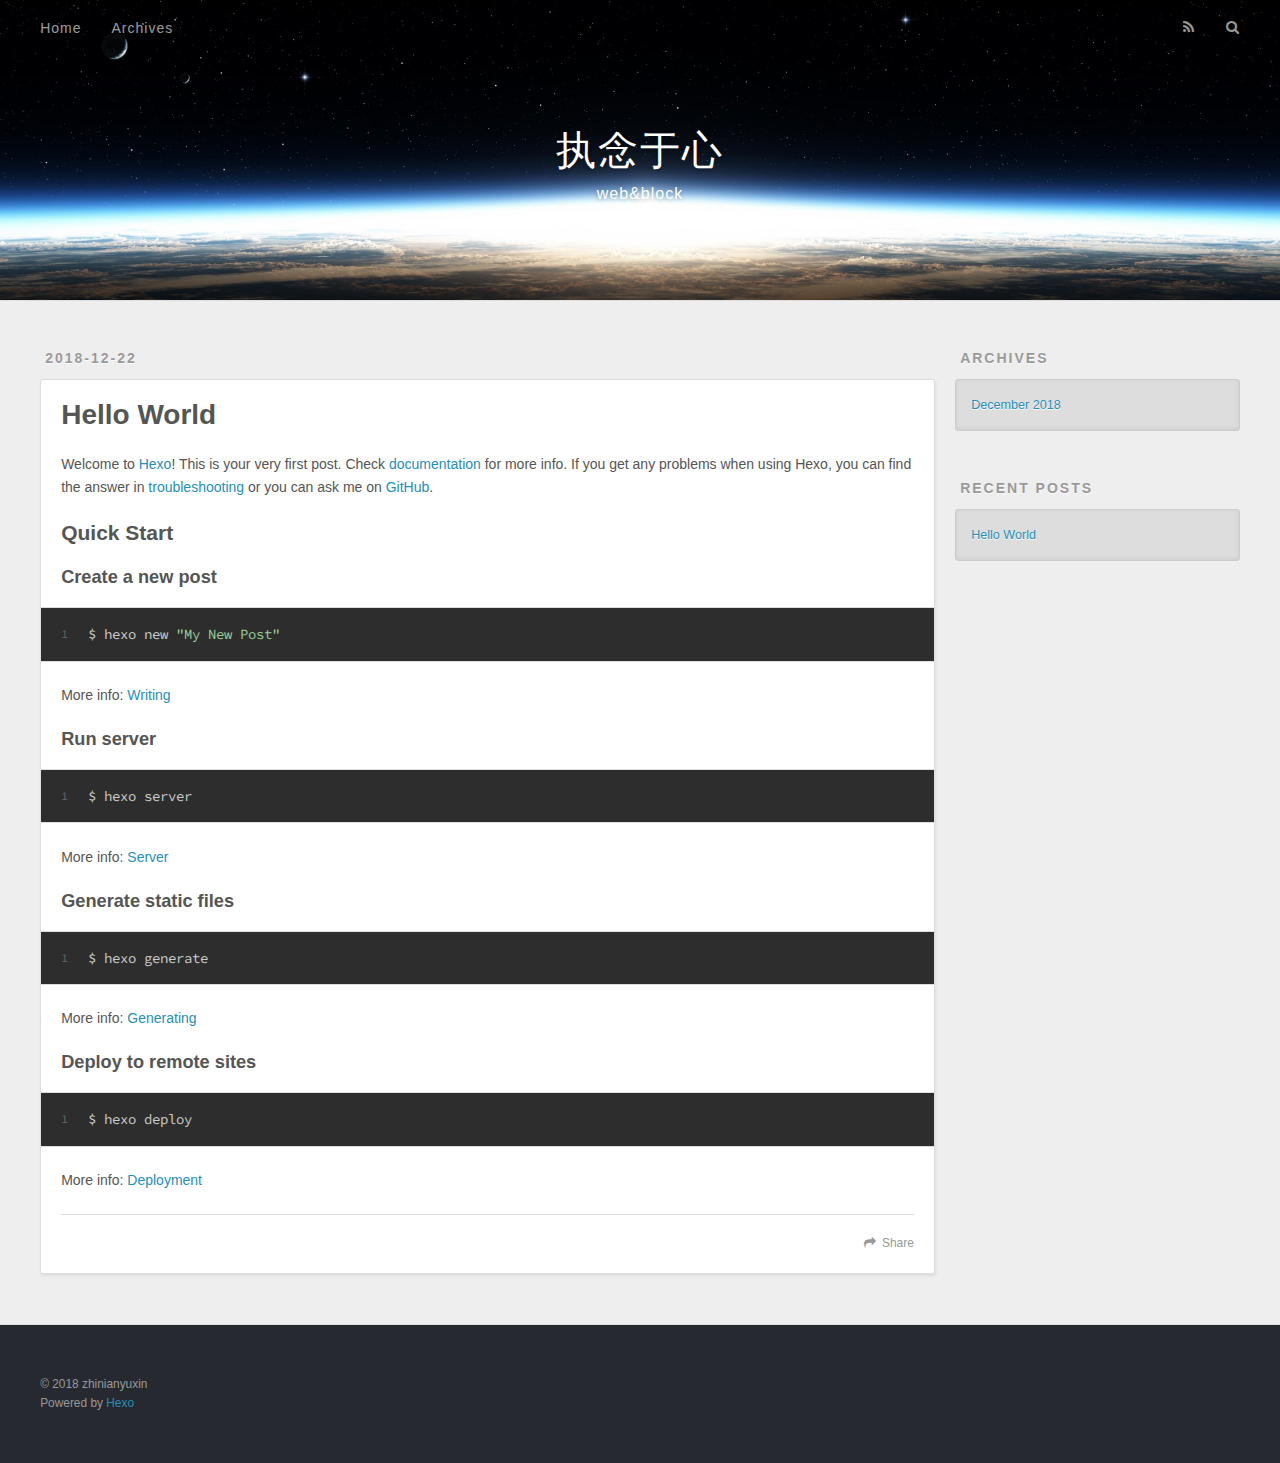
==== index.html @ 7e43c7f3 "Site updated: 2018-12-22 21:20:13" ====
<!DOCTYPE html>
<html>
<head><meta name="generator" content="Hexo 3.8.0">
  <meta charset="utf-8">
  

  
  <title>执念于心</title>
  <meta name="viewport" content="width=device-width, initial-scale=1, maximum-scale=1">
  <meta property="og:type" content="website">
<meta property="og:title" content="执念于心">
<meta property="og:url" content="http://yoursite.com/index.html">
<meta property="og:site_name" content="执念于心">
<meta property="og:locale" content="default">
<meta name="twitter:card" content="summary">
<meta name="twitter:title" content="执念于心">
  
    <link rel="alternate" href="/atom.xml" title="执念于心" type="application/atom+xml">
  
  
    <link rel="icon" href="/favicon.png">
  
  
    <link href="//fonts.googleapis.com/css?family=Source+Code+Pro" rel="stylesheet" type="text/css">
  
  <link rel="stylesheet" href="/css/style.css">
</head>
</html>
<body>
  <div id="container">
    <div id="wrap">
      <header id="header">
  <div id="banner"></div>
  <div id="header-outer" class="outer">
    <div id="header-title" class="inner">
      <h1 id="logo-wrap">
        <a href="/" id="logo">执念于心</a>
      </h1>
      
        <h2 id="subtitle-wrap">
          <a href="/" id="subtitle">web&amp;block</a>
        </h2>
      
    </div>
    <div id="header-inner" class="inner">
      <nav id="main-nav">
        <a id="main-nav-toggle" class="nav-icon"></a>
        
          <a class="main-nav-link" href="/">Home</a>
        
          <a class="main-nav-link" href="/archives">Archives</a>
        
      </nav>
      <nav id="sub-nav">
        
          <a id="nav-rss-link" class="nav-icon" href="/atom.xml" title="RSS Feed"></a>
        
        <a id="nav-search-btn" class="nav-icon" title="Search"></a>
      </nav>
      <div id="search-form-wrap">
        <form action="//google.com/search" method="get" accept-charset="UTF-8" class="search-form"><input type="search" name="q" class="search-form-input" placeholder="Search"><button type="submit" class="search-form-submit">&#xF002;</button><input type="hidden" name="sitesearch" value="http://yoursite.com"></form>
      </div>
    </div>
  </div>
</header>
      <div class="outer">
        <section id="main">
  
    <article id="post-hello-world" class="article article-type-post" itemscope="" itemprop="blogPost">
  <div class="article-meta">
    <a href="/2018/12/22/hello-world/" class="article-date">
  <time datetime="2018-12-22T13:06:36.921Z" itemprop="datePublished">2018-12-22</time>
</a>
    
  </div>
  <div class="article-inner">
    
    
      <header class="article-header">
        
  
    <h1 itemprop="name">
      <a class="article-title" href="/2018/12/22/hello-world/">Hello World</a>
    </h1>
  

      </header>
    
    <div class="article-entry" itemprop="articleBody">
      
        <p>Welcome to <a href="https://hexo.io/" target="_blank" rel="noopener">Hexo</a>! This is your very first post. Check <a href="https://hexo.io/docs/" target="_blank" rel="noopener">documentation</a> for more info. If you get any problems when using Hexo, you can find the answer in <a href="https://hexo.io/docs/troubleshooting.html" target="_blank" rel="noopener">troubleshooting</a> or you can ask me on <a href="https://github.com/hexojs/hexo/issues" target="_blank" rel="noopener">GitHub</a>.</p>
<h2 id="Quick-Start"><a href="#Quick-Start" class="headerlink" title="Quick Start"></a>Quick Start</h2><h3 id="Create-a-new-post"><a href="#Create-a-new-post" class="headerlink" title="Create a new post"></a>Create a new post</h3><figure class="highlight bash"><table><tr><td class="gutter"><pre><span class="line">1</span><br></pre></td><td class="code"><pre><span class="line">$ hexo new <span class="string">"My New Post"</span></span><br></pre></td></tr></table></figure>
<p>More info: <a href="https://hexo.io/docs/writing.html" target="_blank" rel="noopener">Writing</a></p>
<h3 id="Run-server"><a href="#Run-server" class="headerlink" title="Run server"></a>Run server</h3><figure class="highlight bash"><table><tr><td class="gutter"><pre><span class="line">1</span><br></pre></td><td class="code"><pre><span class="line">$ hexo server</span><br></pre></td></tr></table></figure>
<p>More info: <a href="https://hexo.io/docs/server.html" target="_blank" rel="noopener">Server</a></p>
<h3 id="Generate-static-files"><a href="#Generate-static-files" class="headerlink" title="Generate static files"></a>Generate static files</h3><figure class="highlight bash"><table><tr><td class="gutter"><pre><span class="line">1</span><br></pre></td><td class="code"><pre><span class="line">$ hexo generate</span><br></pre></td></tr></table></figure>
<p>More info: <a href="https://hexo.io/docs/generating.html" target="_blank" rel="noopener">Generating</a></p>
<h3 id="Deploy-to-remote-sites"><a href="#Deploy-to-remote-sites" class="headerlink" title="Deploy to remote sites"></a>Deploy to remote sites</h3><figure class="highlight bash"><table><tr><td class="gutter"><pre><span class="line">1</span><br></pre></td><td class="code"><pre><span class="line">$ hexo deploy</span><br></pre></td></tr></table></figure>
<p>More info: <a href="https://hexo.io/docs/deployment.html" target="_blank" rel="noopener">Deployment</a></p>

      
    </div>
    <footer class="article-footer">
      <a data-url="http://yoursite.com/2018/12/22/hello-world/" data-id="cjpzhfu1m0000ufjvmzvx9x4g" class="article-share-link">Share</a>
      
      
    </footer>
  </div>
  
</article>


  


</section>
        
          <aside id="sidebar">
  
    

  
    

  
    
  
    
  <div class="widget-wrap">
    <h3 class="widget-title">Archives</h3>
    <div class="widget">
      <ul class="archive-list"><li class="archive-list-item"><a class="archive-list-link" href="/archives/2018/12/">December 2018</a></li></ul>
    </div>
  </div>


  
    
  <div class="widget-wrap">
    <h3 class="widget-title">Recent Posts</h3>
    <div class="widget">
      <ul>
        
          <li>
            <a href="/2018/12/22/hello-world/">Hello World</a>
          </li>
        
      </ul>
    </div>
  </div>

  
</aside>
        
      </div>
      <footer id="footer">
  
  <div class="outer">
    <div id="footer-info" class="inner">
      &copy; 2018 zhinianyuxin<br>
      Powered by <a href="http://hexo.io/" target="_blank">Hexo</a>
    </div>
  </div>
</footer>
    </div>
    <nav id="mobile-nav">
  
    <a href="/" class="mobile-nav-link">Home</a>
  
    <a href="/archives" class="mobile-nav-link">Archives</a>
  
</nav>
    

<script src="//ajax.googleapis.com/ajax/libs/jquery/2.0.3/jquery.min.js"></script>


  <link rel="stylesheet" href="/fancybox/jquery.fancybox.css">
  <script src="/fancybox/jquery.fancybox.pack.js"></script>


<script src="/js/script.js"></script>



  </div>
</body>
</html>
---- css/style.css ----
body {
  width: 100%;
}
body:before,
body:after {
  content: "";
  display: table;
}
body:after {
  clear: both;
}
html,
body,
div,
span,
applet,
object,
iframe,
h1,
h2,
h3,
h4,
h5,
h6,
p,
blockquote,
pre,
a,
abbr,
acronym,
address,
big,
cite,
code,
del,
dfn,
em,
img,
ins,
kbd,
q,
s,
samp,
small,
strike,
strong,
sub,
sup,
tt,
var,
dl,
dt,
dd,
ol,
ul,
li,
fieldset,
form,
label,
legend,
table,
caption,
tbody,
tfoot,
thead,
tr,
th,
td {
  margin: 0;
  padding: 0;
  border: 0;
  outline: 0;
  font-weight: inherit;
  font-style: inherit;
  font-family: inherit;
  font-size: 100%;
  vertical-align: baseline;
}
body {
  line-height: 1;
  color: #000;
  background: #fff;
}
ol,
ul {
  list-style: none;
}
table {
  border-collapse: separate;
  border-spacing: 0;
  vertical-align: middle;
}
caption,
th,
td {
  text-align: left;
  font-weight: normal;
  vertical-align: middle;
}
a img {
  border: none;
}
input,
button {
  margin: 0;
  padding: 0;
}
input::-moz-focus-inner,
button::-moz-focus-inner {
  border: 0;
  padding: 0;
}
@font-face {
  font-family: FontAwesome;
  font-style: normal;
  font-weight: normal;
  src: url("fonts/fontawesome-webfont.eot?v=#4.0.3");
  src: url("fonts/fontawesome-webfont.eot?#iefix&v=#4.0.3") format("embedded-opentype"), url("fonts/fontawesome-webfont.woff?v=#4.0.3") format("woff"), url("fonts/fontawesome-webfont.ttf?v=#4.0.3") format("truetype"), url("fonts/fontawesome-webfont.svg#fontawesomeregular?v=#4.0.3") format("svg");
}
html,
body,
#container {
  height: 100%;
}
body {
  background: #eee;
  font: 14px -apple-system, BlinkMacSystemFont, "Segoe UI", "Roboto", "Oxygen", "Ubuntu", "Cantarell", "Fira Sans", "Droid Sans", "Helvetica Neue", sans-serif;
  -webkit-text-size-adjust: 100%;
}
.outer {
  max-width: 1220px;
  margin: 0 auto;
  padding: 0 20px;
}
.outer:before,
.outer:after {
  content: "";
  display: table;
}
.outer:after {
  clear: both;
}
.inner {
  display: inline;
  float: left;
  width: 98.33333333333333%;
  margin: 0 0.833333333333333%;
}
.left,
.alignleft {
  float: left;
}
.right,
.alignright {
  float: right;
}
.clear {
  clear: both;
}
#container {
  position: relative;
}
.mobile-nav-on {
  overflow: hidden;
}
#wrap {
  height: 100%;
  width: 100%;
  position: absolute;
  top: 0;
  left: 0;
  -webkit-transition: 0.2s ease-out;
  -moz-transition: 0.2s ease-out;
  -ms-transition: 0.2s ease-out;
  transition: 0.2s ease-out;
  z-index: 1;
  background: #eee;
}
.mobile-nav-on #wrap {
  left: 280px;
}
@media screen and (min-width: 768px) {
  #main {
    display: inline;
    float: left;
    width: 73.33333333333333%;
    margin: 0 0.833333333333333%;
  }
}
.article-date,
.article-category-link,
.archive-year,
.widget-title {
  text-decoration: none;
  text-transform: uppercase;
  letter-spacing: 2px;
  color: #999;
  margin-bottom: 1em;
  margin-left: 5px;
  line-height: 1em;
  text-shadow: 0 1px #fff;
  font-weight: bold;
}
.article-inner,
.archive-article-inner {
  background: #fff;
  -webkit-box-shadow: 1px 2px 3px #ddd;
  box-shadow: 1px 2px 3px #ddd;
  border: 1px solid #ddd;
  border-radius: 3px;
}
.article-entry h1,
.widget h1 {
  font-size: 2em;
}
.article-entry h2,
.widget h2 {
  font-size: 1.5em;
}
.article-entry h3,
.widget h3 {
  font-size: 1.3em;
}
.article-entry h4,
.widget h4 {
  font-size: 1.2em;
}
.article-entry h5,
.widget h5 {
  font-size: 1em;
}
.article-entry h6,
.widget h6 {
  font-size: 1em;
  color: #999;
}
.article-entry hr,
.widget hr {
  border: 1px dashed #ddd;
}
.article-entry strong,
.widget strong {
  font-weight: bold;
}
.article-entry em,
.widget em,
.article-entry cite,
.widget cite {
  font-style: italic;
}
.article-entry sup,
.widget sup,
.article-entry sub,
.widget sub {
  font-size: 0.75em;
  line-height: 0;
  position: relative;
  vertical-align: baseline;
}
.article-entry sup,
.widget sup {
  top: -0.5em;
}
.article-entry sub,
.widget sub {
  bottom: -0.2em;
}
.article-entry small,
.widget small {
  font-size: 0.85em;
}
.article-entry acronym,
.widget acronym,
.article-entry abbr,
.widget abbr {
  border-bottom: 1px dotted;
}
.article-entry ul,
.widget ul,
.article-entry ol,
.widget ol,
.article-entry dl,
.widget dl {
  margin: 0 20px;
  line-height: 1.6em;
}
.article-entry ul ul,
.widget ul ul,
.article-entry ol ul,
.widget ol ul,
.article-entry ul ol,
.widget ul ol,
.article-entry ol ol,
.widget ol ol {
  margin-top: 0;
  margin-bottom: 0;
}
.article-entry ul,
.widget ul {
  list-style: disc;
}
.article-entry ol,
.widget ol {
  list-style: decimal;
}
.article-entry dt,
.widget dt {
  font-weight: bold;
}
#header {
  height: 300px;
  position: relative;
  border-bottom: 1px solid #ddd;
}
#header:before,
#header:after {
  content: "";
  position: absolute;
  left: 0;
  right: 0;
  height: 40px;
}
#header:before {
  top: 0;
  background: -webkit-linear-gradient(rgba(0,0,0,0.2), transparent);
  background: -moz-linear-gradient(rgba(0,0,0,0.2), transparent);
  background: -ms-linear-gradient(rgba(0,0,0,0.2), transparent);
  background: linear-gradient(rgba(0,0,0,0.2), transparent);
}
#header:after {
  bottom: 0;
  background: -webkit-linear-gradient(transparent, rgba(0,0,0,0.2));
  background: -moz-linear-gradient(transparent, rgba(0,0,0,0.2));
  background: -ms-linear-gradient(transparent, rgba(0,0,0,0.2));
  background: linear-gradient(transparent, rgba(0,0,0,0.2));
}
#header-outer {
  height: 100%;
  position: relative;
}
#header-inner {
  position: relative;
  overflow: hidden;
}
#banner {
  position: absolute;
  top: 0;
  left: 0;
  width: 100%;
  height: 100%;
  background: url("images/banner.jpg") center #000;
  -webkit-background-size: cover;
  -moz-background-size: cover;
  background-size: cover;
  z-index: -1;
}
#header-title {
  text-align: center;
  height: 40px;
  position: absolute;
  top: 50%;
  left: 0;
  margin-top: -20px;
}
#logo,
#subtitle {
  text-decoration: none;
  color: #fff;
  font-weight: 300;
  text-shadow: 0 1px 4px rgba(0,0,0,0.3);
}
#logo {
  font-size: 40px;
  line-height: 40px;
  letter-spacing: 2px;
}
#subtitle {
  font-size: 16px;
  line-height: 16px;
  letter-spacing: 1px;
}
#subtitle-wrap {
  margin-top: 16px;
}
#main-nav {
  float: left;
  margin-left: -15px;
}
.nav-icon,
.main-nav-link {
  float: left;
  color: #fff;
  opacity: 0.6;
  text-decoration: none;
  text-shadow: 0 1px rgba(0,0,0,0.2);
  -webkit-transition: opacity 0.2s;
  -moz-transition: opacity 0.2s;
  -ms-transition: opacity 0.2s;
  transition: opacity 0.2s;
  display: block;
  padding: 20px 15px;
}
.nav-icon:hover,
.main-nav-link:hover {
  opacity: 1;
}
.nav-icon {
  font-family: FontAwesome;
  text-align: center;
  font-size: 14px;
  width: 14px;
  height: 14px;
  padding: 20px 15px;
  position: relative;
  cursor: pointer;
}
.main-nav-link {
  font-weight: 300;
  letter-spacing: 1px;
}
@media screen and (max-width: 479px) {
  .main-nav-link {
    display: none;
  }
}
#main-nav-toggle {
  display: none;
}
#main-nav-toggle:before {
  content: "\f0c9";
}
@media screen and (max-width: 479px) {
  #main-nav-toggle {
    display: block;
  }
}
#sub-nav {
  float: right;
  margin-right: -15px;
}
#nav-rss-link:before {
  content: "\f09e";
}
#nav-search-btn:before {
  content: "\f002";
}
#search-form-wrap {
  position: absolute;
  top: 15px;
  width: 150px;
  height: 30px;
  right: -150px;
  opacity: 0;
  -webkit-transition: 0.2s ease-out;
  -moz-transition: 0.2s ease-out;
  -ms-transition: 0.2s ease-out;
  transition: 0.2s ease-out;
}
#search-form-wrap.on {
  opacity: 1;
  right: 0;
}
@media screen and (max-width: 479px) {
  #search-form-wrap {
    width: 100%;
    right: -100%;
  }
}
.search-form {
  position: absolute;
  top: 0;
  left: 0;
  right: 0;
  background: #fff;
  padding: 5px 15px;
  border-radius: 15px;
  -webkit-box-shadow: 0 0 10px rgba(0,0,0,0.3);
  box-shadow: 0 0 10px rgba(0,0,0,0.3);
}
.search-form-input {
  border: none;
  background: none;
  color: #555;
  width: 100%;
  font: 13px -apple-system, BlinkMacSystemFont, "Segoe UI", "Roboto", "Oxygen", "Ubuntu", "Cantarell", "Fira Sans", "Droid Sans", "Helvetica Neue", sans-serif;
  outline: none;
}
.search-form-input::-webkit-search-results-decoration,
.search-form-input::-webkit-search-cancel-button {
  -webkit-appearance: none;
}
.search-form-submit {
  position: absolute;
  top: 50%;
  right: 10px;
  margin-top: -7px;
  font: 13px FontAwesome;
  border: none;
  background: none;
  color: #bbb;
  cursor: pointer;
}
.search-form-submit:hover,
.search-form-submit:focus {
  color: #777;
}
.article {
  margin: 50px 0;
}
.article-inner {
  overflow: hidden;
}
.article-meta:before,
.article-meta:after {
  content: "";
  display: table;
}
.article-meta:after {
  clear: both;
}
.article-date {
  float: left;
}
.article-category {
  float: left;
  line-height: 1em;
  color: #ccc;
  text-shadow: 0 1px #fff;
  margin-left: 8px;
}
.article-category:before {
  content: "\2022";
}
.article-category-link {
  margin: 0 12px 1em;
}
.article-header {
  padding: 20px 20px 0;
}
.article-title {
  text-decoration: none;
  font-size: 2em;
  font-weight: bold;
  color: #555;
  line-height: 1.1em;
  -webkit-transition: color 0.2s;
  -moz-transition: color 0.2s;
  -ms-transition: color 0.2s;
  transition: color 0.2s;
}
a.article-title:hover {
  color: #258fb8;
}
.article-entry {
  color: #555;
  padding: 0 20px;
}
.article-entry:before,
.article-entry:after {
  content: "";
  display: table;
}
.article-entry:after {
  clear: both;
}
.article-entry p,
.article-entry table {
  line-height: 1.6em;
  margin: 1.6em 0;
}
.article-entry h1,
.article-entry h2,
.article-entry h3,
.article-entry h4,
.article-entry h5,
.article-entry h6 {
  font-weight: bold;
}
.article-entry h1,
.article-entry h2,
.article-entry h3,
.article-entry h4,
.article-entry h5,
.article-entry h6 {
  line-height: 1.1em;
  margin: 1.1em 0;
}
.article-entry a {
  color: #258fb8;
  text-decoration: none;
}
.article-entry a:hover {
  text-decoration: underline;
}
.article-entry ul,
.article-entry ol,
.article-entry dl {
  margin-top: 1.6em;
  margin-bottom: 1.6em;
}
.article-entry img,
.article-entry video {
  max-width: 100%;
  height: auto;
  display: block;
  margin: auto;
}
.article-entry iframe {
  border: none;
}
.article-entry table {
  width: 100%;
  border-collapse: collapse;
  border-spacing: 0;
}
.article-entry th {
  font-weight: bold;
  border-bottom: 3px solid #ddd;
  padding-bottom: 0.5em;
}
.article-entry td {
  border-bottom: 1px solid #ddd;
  padding: 10px 0;
}
.article-entry blockquote {
  font-family: Georgia, "Times New Roman", serif;
  font-size: 1.4em;
  margin: 1.6em 20px;
  text-align: center;
}
.article-entry blockquote footer {
  font-size: 14px;
  margin: 1.6em 0;
  font-family: -apple-system, BlinkMacSystemFont, "Segoe UI", "Roboto", "Oxygen", "Ubuntu", "Cantarell", "Fira Sans", "Droid Sans", "Helvetica Neue", sans-serif;
}
.article-entry blockquote footer cite:before {
  content: "—";
  padding: 0 0.5em;
}
.article-entry .pullquote {
  text-align: left;
  width: 45%;
  margin: 0;
}
.article-entry .pullquote.left {
  margin-left: 0.5em;
  margin-right: 1em;
}
.article-entry .pullquote.right {
  margin-right: 0.5em;
  margin-left: 1em;
}
.article-entry .caption {
  color: #999;
  display: block;
  font-size: 0.9em;
  margin-top: 0.5em;
  position: relative;
  text-align: center;
}
.article-entry .video-container {
  position: relative;
  padding-top: 56.25%;
  height: 0;
  overflow: hidden;
}
.article-entry .video-container iframe,
.article-entry .video-container object,
.article-entry .video-container embed {
  position: absolute;
  top: 0;
  left: 0;
  width: 100%;
  height: 100%;
  margin-top: 0;
}
.article-more-link a {
  display: inline-block;
  line-height: 1em;
  padding: 6px 15px;
  border-radius: 15px;
  background: #eee;
  color: #999;
  text-shadow: 0 1px #fff;
  text-decoration: none;
}
.article-more-link a:hover {
  background: #258fb8;
  color: #fff;
  text-decoration: none;
  text-shadow: 0 1px #1e7293;
}
.article-footer {
  font-size: 0.85em;
  line-height: 1.6em;
  border-top: 1px solid #ddd;
  padding-top: 1.6em;
  margin: 0 20px 20px;
}
.article-footer:before,
.article-footer:after {
  content: "";
  display: table;
}
.article-footer:after {
  clear: both;
}
.article-footer a {
  color: #999;
  text-decoration: none;
}
.article-footer a:hover {
  color: #555;
}
.article-tag-list-item {
  float: left;
  margin-right: 10px;
}
.article-tag-list-link:before {
  content: "#";
}
.article-comment-link {
  float: right;
}
.article-comment-link:before {
  content: "\f075";
  font-family: FontAwesome;
  padding-right: 8px;
}
.article-share-link {
  cursor: pointer;
  float: right;
  margin-left: 20px;
}
.article-share-link:before {
  content: "\f064";
  font-family: FontAwesome;
  padding-right: 6px;
}
#article-nav {
  position: relative;
}
#article-nav:before,
#article-nav:after {
  content: "";
  display: table;
}
#article-nav:after {
  clear: both;
}
@media screen and (min-width: 768px) {
  #article-nav {
    margin: 50px 0;
  }
  #article-nav:before {
    width: 8px;
    height: 8px;
    position: absolute;
    top: 50%;
    left: 50%;
    margin-top: -4px;
    margin-left: -4px;
    content: "";
    border-radius: 50%;
    background: #ddd;
    -webkit-box-shadow: 0 1px 2px #fff;
    box-shadow: 0 1px 2px #fff;
  }
}
.article-nav-link-wrap {
  text-decoration: none;
  text-shadow: 0 1px #fff;
  color: #999;
  -webkit-box-sizing: border-box;
  -moz-box-sizing: border-box;
  box-sizing: border-box;
  margin-top: 50px;
  text-align: center;
  display: block;
}
.article-nav-link-wrap:hover {
  color: #555;
}
@media screen and (min-width: 768px) {
  .article-nav-link-wrap {
    width: 50%;
    margin-top: 0;
  }
}
@media screen and (min-width: 768px) {
  #article-nav-newer {
    float: left;
    text-align: right;
    padding-right: 20px;
  }
}
@media screen and (min-width: 768px) {
  #article-nav-older {
    float: right;
    text-align: left;
    padding-left: 20px;
  }
}
.article-nav-caption {
  text-transform: uppercase;
  letter-spacing: 2px;
  color: #ddd;
  line-height: 1em;
  font-weight: bold;
}
#article-nav-newer .article-nav-caption {
  margin-right: -2px;
}
.article-nav-title {
  font-size: 0.85em;
  line-height: 1.6em;
  margin-top: 0.5em;
}
.article-share-box {
  position: absolute;
  display: none;
  background: #fff;
  -webkit-box-shadow: 1px 2px 10px rgba(0,0,0,0.2);
  box-shadow: 1px 2px 10px rgba(0,0,0,0.2);
  border-radius: 3px;
  margin-left: -145px;
  overflow: hidden;
  z-index: 1;
}
.article-share-box.on {
  display: block;
}
.article-share-input {
  width: 100%;
  background: none;
  -webkit-box-sizing: border-box;
  -moz-box-sizing: border-box;
  box-sizing: border-box;
  font: 14px -apple-system, BlinkMacSystemFont, "Segoe UI", "Roboto", "Oxygen", "Ubuntu", "Cantarell", "Fira Sans", "Droid Sans", "Helvetica Neue", sans-serif;
  padding: 0 15px;
  color: #555;
  outline: none;
  border: 1px solid #ddd;
  border-radius: 3px 3px 0 0;
  height: 36px;
  line-height: 36px;
}
.article-share-links {
  background: #eee;
}
.article-share-links:before,
.article-share-links:after {
  content: "";
  display: table;
}
.article-share-links:after {
  clear: both;
}
.article-share-twitter,
.article-share-facebook,
.article-share-pinterest,
.article-share-google {
  width: 50px;
  height: 36px;
  display: block;
  float: left;
  position: relative;
  color: #999;
  text-shadow: 0 1px #fff;
}
.article-share-twitter:before,
.article-share-facebook:before,
.article-share-pinterest:before,
.article-share-google:before {
  font-size: 20px;
  font-family: FontAwesome;
  width: 20px;
  height: 20px;
  position: absolute;
  top: 50%;
  left: 50%;
  margin-top: -10px;
  margin-left: -10px;
  text-align: center;
}
.article-share-twitter:hover,
.article-share-facebook:hover,
.article-share-pinterest:hover,
.article-share-google:hover {
  color: #fff;
}
.article-share-twitter:before {
  content: "\f099";
}
.article-share-twitter:hover {
  background: #00aced;
  text-shadow: 0 1px #008abe;
}
.article-share-facebook:before {
  content: "\f09a";
}
.article-share-facebook:hover {
  background: #3b5998;
  text-shadow: 0 1px #2f477a;
}
.article-share-pinterest:before {
  content: "\f0d2";
}
.article-share-pinterest:hover {
  background: #cb2027;
  text-shadow: 0 1px #a21a1f;
}
.article-share-google:before {
  content: "\f0d5";
}
.article-share-google:hover {
  background: #dd4b39;
  text-shadow: 0 1px #be3221;
}
.article-gallery {
  background: #000;
  position: relative;
}
.article-gallery-photos {
  position: relative;
  overflow: hidden;
}
.article-gallery-img {
  display: none;
  max-width: 100%;
}
.article-gallery-img:first-child {
  display: block;
}
.article-gallery-img.loaded {
  position: absolute;
  display: block;
}
.article-gallery-img img {
  display: block;
  max-width: 100%;
  margin: 0 auto;
}
#comments {
  background: #fff;
  -webkit-box-shadow: 1px 2px 3px #ddd;
  box-shadow: 1px 2px 3px #ddd;
  padding: 20px;
  border: 1px solid #ddd;
  border-radius: 3px;
  margin: 50px 0;
}
#comments a {
  color: #258fb8;
}
.archives-wrap {
  margin: 50px 0;
}
.archives:before,
.archives:after {
  content: "";
  display: table;
}
.archives:after {
  clear: both;
}
.archive-year-wrap {
  margin-bottom: 1em;
}
.archives {
  -webkit-column-gap: 10px;
  -moz-column-gap: 10px;
  column-gap: 10px;
}
@media screen and (min-width: 480px) and (max-width: 767px) {
  .archives {
    -webkit-column-count: 2;
    -moz-column-count: 2;
    column-count: 2;
  }
}
@media screen and (min-width: 768px) {
  .archives {
    -webkit-column-count: 3;
    -moz-column-count: 3;
    column-count: 3;
  }
}
.archive-article {
  -webkit-column-break-inside: avoid;
  page-break-inside: avoid;
  overflow: hidden;
  break-inside: avoid-column;
}
.archive-article-inner {
  padding: 10px;
  margin-bottom: 15px;
}
.archive-article-title {
  text-decoration: none;
  font-weight: bold;
  color: #555;
  -webkit-transition: color 0.2s;
  -moz-transition: color 0.2s;
  -ms-transition: color 0.2s;
  transition: color 0.2s;
  line-height: 1.6em;
}
.archive-article-title:hover {
  color: #258fb8;
}
.archive-article-footer {
  margin-top: 1em;
}
.archive-article-date {
  color: #999;
  text-decoration: none;
  font-size: 0.85em;
  line-height: 1em;
  margin-bottom: 0.5em;
  display: block;
}
#page-nav {
  margin: 50px auto;
  background: #fff;
  -webkit-box-shadow: 1px 2px 3px #ddd;
  box-shadow: 1px 2px 3px #ddd;
  border: 1px solid #ddd;
  border-radius: 3px;
  text-align: center;
  color: #999;
  overflow: hidden;
}
#page-nav:before,
#page-nav:after {
  content: "";
  display: table;
}
#page-nav:after {
  clear: both;
}
#page-nav a,
#page-nav span {
  padding: 10px 20px;
  line-height: 1;
  height: 2ex;
}
#page-nav a {
  color: #999;
  text-decoration: none;
}
#page-nav a:hover {
  background: #999;
  color: #fff;
}
#page-nav .prev {
  float: left;
}
#page-nav .next {
  float: right;
}
#page-nav .page-number {
  display: inline-block;
}
@media screen and (max-width: 479px) {
  #page-nav .page-number {
    display: none;
  }
}
#page-nav .current {
  color: #555;
  font-weight: bold;
}
#page-nav .space {
  color: #ddd;
}
#footer {
  background: #262a30;
  padding: 50px 0;
  border-top: 1px solid #ddd;
  color: #999;
}
#footer a {
  color: #258fb8;
  text-decoration: none;
}
#footer a:hover {
  text-decoration: underline;
}
#footer-info {
  line-height: 1.6em;
  font-size: 0.85em;
}
.article-entry pre,
.article-entry .highlight {
  background: #2d2d2d;
  margin: 0 -20px;
  padding: 15px 20px;
  border-style: solid;
  border-color: #ddd;
  border-width: 1px 0;
  overflow: auto;
  color: #ccc;
  line-height: 22.400000000000002px;
}
.article-entry .highlight .gutter pre,
.article-entry .gist .gist-file .gist-data .line-numbers {
  color: #666;
  font-size: 0.85em;
}
.article-entry pre,
.article-entry code {
  font-family: "Source Code Pro", Consolas, Monaco, Menlo, Consolas, monospace;
}
.article-entry code {
  background: #eee;
  text-shadow: 0 1px #fff;
  padding: 0 0.3em;
}
.article-entry pre code {
  background: none;
  text-shadow: none;
  padding: 0;
}
.article-entry .highlight pre {
  border: none;
  margin: 0;
  padding: 0;
}
.article-entry .highlight table {
  margin: 0;
  width: auto;
}
.article-entry .highlight td {
  border: none;
  padding: 0;
}
.article-entry .highlight figcaption {
  font-size: 0.85em;
  color: #999;
  line-height: 1em;
  margin-bottom: 1em;
}
.article-entry .highlight figcaption:before,
.article-entry .highlight figcaption:after {
  content: "";
  display: table;
}
.article-entry .highlight figcaption:after {
  clear: both;
}
.article-entry .highlight figcaption a {
  float: right;
}
.article-entry .highlight .gutter pre {
  text-align: right;
  padding-right: 20px;
}
.article-entry .highlight .line {
  height: 22.400000000000002px;
}
.article-entry .highlight .line.marked {
  background: #515151;
}
.article-entry .gist {
  margin: 0 -20px;
  border-style: solid;
  border-color: #ddd;
  border-width: 1px 0;
  background: #2d2d2d;
  padding: 15px 20px 15px 0;
}
.article-entry .gist .gist-file {
  border: none;
  font-family: "Source Code Pro", Consolas, Monaco, Menlo, Consolas, monospace;
  margin: 0;
}
.article-entry .gist .gist-file .gist-data {
  background: none;
  border: none;
}
.article-entry .gist .gist-file .gist-data .line-numbers {
  background: none;
  border: none;
  padding: 0 20px 0 0;
}
.article-entry .gist .gist-file .gist-data .line-data {
  padding: 0 !important;
}
.article-entry .gist .gist-file .highlight {
  margin: 0;
  padding: 0;
  border: none;
}
.article-entry .gist .gist-file .gist-meta {
  background: #2d2d2d;
  color: #999;
  font: 0.85em -apple-system, BlinkMacSystemFont, "Segoe UI", "Roboto", "Oxygen", "Ubuntu", "Cantarell", "Fira Sans", "Droid Sans", "Helvetica Neue", sans-serif;
  text-shadow: 0 0;
  padding: 0;
  margin-top: 1em;
  margin-left: 20px;
}
.article-entry .gist .gist-file .gist-meta a {
  color: #258fb8;
  font-weight: normal;
}
.article-entry .gist .gist-file .gist-meta a:hover {
  text-decoration: underline;
}
pre .comment,
pre .title {
  color: #999;
}
pre .variable,
pre .attribute,
pre .tag,
pre .regexp,
pre .ruby .constant,
pre .xml .tag .title,
pre .xml .pi,
pre .xml .doctype,
pre .html .doctype,
pre .css .id,
pre .css .class,
pre .css .pseudo {
  color: #f2777a;
}
pre .number,
pre .preprocessor,
pre .built_in,
pre .literal,
pre .params,
pre .constant {
  color: #f99157;
}
pre .class,
pre .ruby .class .title,
pre .css .rules .attribute {
  color: #9c9;
}
pre .string,
pre .value,
pre .inheritance,
pre .header,
pre .ruby .symbol,
pre .xml .cdata {
  color: #9c9;
}
pre .css .hexcolor {
  color: #6cc;
}
pre .function,
pre .python .decorator,
pre .python .title,
pre .ruby .function .title,
pre .ruby .title .keyword,
pre .perl .sub,
pre .javascript .title,
pre .coffeescript .title {
  color: #69c;
}
pre .keyword,
pre .javascript .function {
  color: #c9c;
}
@media screen and (max-width: 479px) {
  #mobile-nav {
    position: absolute;
    top: 0;
    left: 0;
    width: 280px;
    height: 100%;
    background: #191919;
    border-right: 1px solid #fff;
  }
}
@media screen and (max-width: 479px) {
  .mobile-nav-link {
    display: block;
    color: #999;
    text-decoration: none;
    padding: 15px 20px;
    font-weight: bold;
  }
  .mobile-nav-link:hover {
    color: #fff;
  }
}
@media screen and (min-width: 768px) {
  #sidebar {
    display: inline;
    float: left;
    width: 23.333333333333332%;
    margin: 0 0.833333333333333%;
  }
}
.widget-wrap {
  margin: 50px 0;
}
.widget {
  color: #777;
  text-shadow: 0 1px #fff;
  background: #ddd;
  -webkit-box-shadow: 0 -1px 4px #ccc inset;
  box-shadow: 0 -1px 4px #ccc inset;
  border: 1px solid #ccc;
  padding: 15px;
  border-radius: 3px;
}
.widget a {
  color: #258fb8;
  text-decoration: none;
}
.widget a:hover {
  text-decoration: underline;
}
.widget ul ul,
.widget ol ul,
.widget dl ul,
.widget ul ol,
.widget ol ol,
.widget dl ol,
.widget ul dl,
.widget ol dl,
.widget dl dl {
  margin-left: 15px;
  list-style: disc;
}
.widget {
  line-height: 1.6em;
  word-wrap: break-word;
  font-size: 0.9em;
}
.widget ul,
.widget ol {
  list-style: none;
  margin: 0;
}
.widget ul ul,
.widget ol ul,
.widget ul ol,
.widget ol ol {
  margin: 0 20px;
}
.widget ul ul,
.widget ol ul {
  list-style: disc;
}
.widget ul ol,
.widget ol ol {
  list-style: decimal;
}
.category-list-count,
.tag-list-count,
.archive-list-count {
  padding-left: 5px;
  color: #999;
  font-size: 0.85em;
}
.category-list-count:before,
.tag-list-count:before,
.archive-list-count:before {
  content: "(";
}
.category-list-count:after,
.tag-list-count:after,
.archive-list-count:after {
  content: ")";
}
.tagcloud a {
  margin-right: 5px;
  display: inline-block;
}
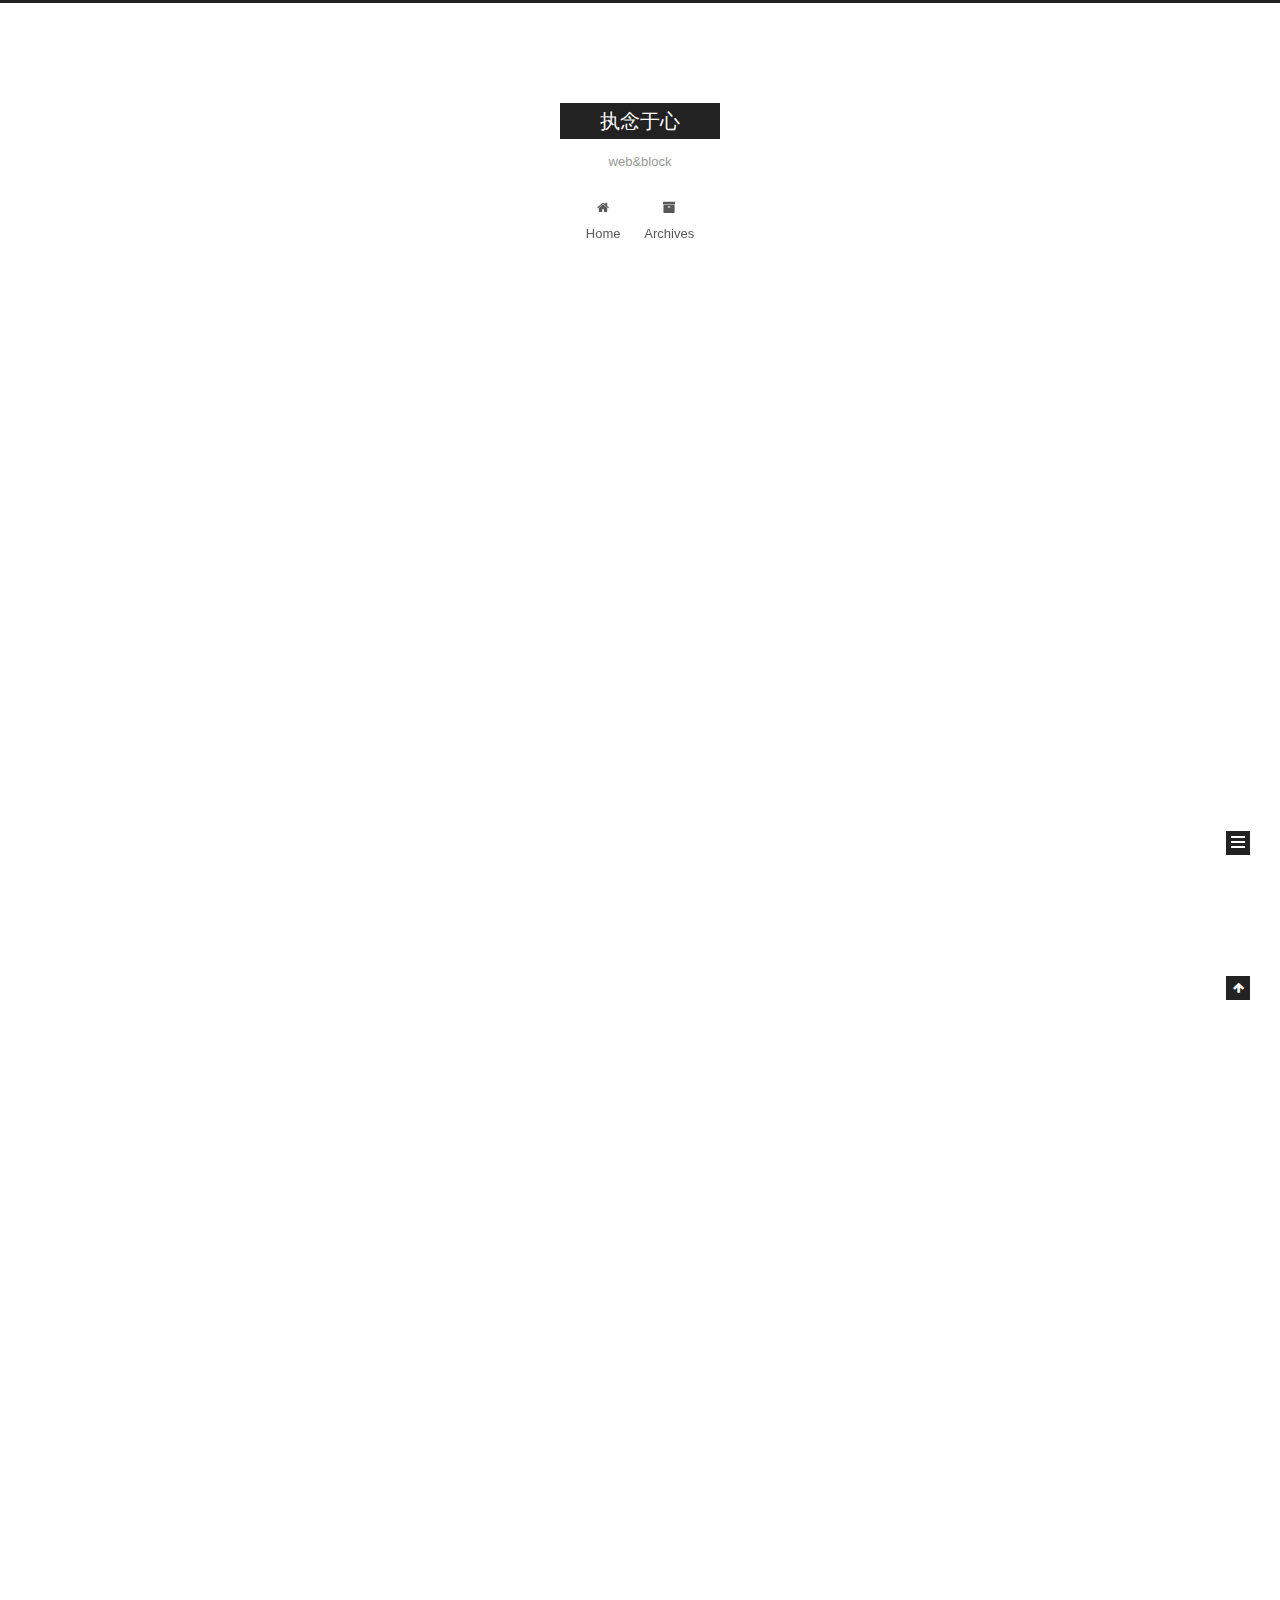
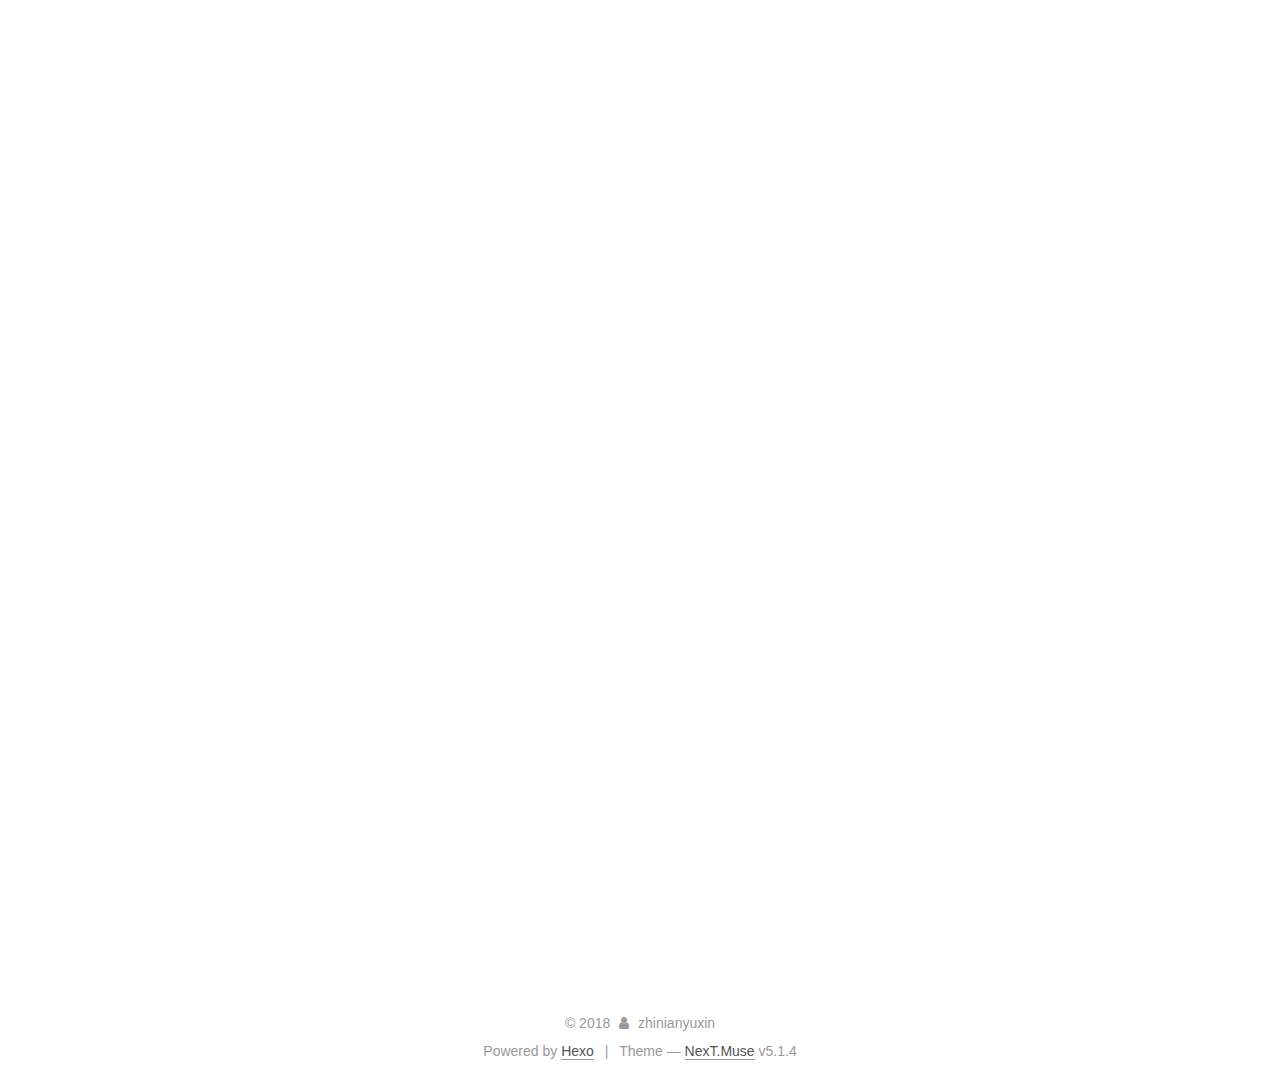
==== commit 560894d1: "Site updated: 2018-12-22 21:40:18" ====
--- a/index.html
+++ b/index.html
@@ -1,188 +1,626 @@
 <!DOCTYPE html>
-<html>
+
+
+
+  
+
+
+<html class="theme-next muse use-motion" lang="">
 <head><meta name="generator" content="Hexo 3.8.0">
-  <meta charset="utf-8">
-  
-
-  
-  <title>执念于心</title>
-  <meta name="viewport" content="width=device-width, initial-scale=1, maximum-scale=1">
-  <meta property="og:type" content="website">
+  <meta charset="UTF-8">
+<meta http-equiv="X-UA-Compatible" content="IE=edge">
+<meta name="viewport" content="width=device-width, initial-scale=1, maximum-scale=1">
+<meta name="theme-color" content="#222">
+
+
+
+
+
+
+
+
+
+<meta http-equiv="Cache-Control" content="no-transform">
+<meta http-equiv="Cache-Control" content="no-siteapp">
+
+
+
+
+
+
+
+
+
+
+
+
+
+
+
+
+  
+  
+  <link href="/lib/fancybox/source/jquery.fancybox.css?v=2.1.5" rel="stylesheet" type="text/css">
+
+
+
+
+
+
+
+<link href="/lib/font-awesome/css/font-awesome.min.css?v=4.6.2" rel="stylesheet" type="text/css">
+
+<link href="/css/main.css?v=5.1.4" rel="stylesheet" type="text/css">
+
+
+  <link rel="apple-touch-icon" sizes="180x180" href="/images/apple-touch-icon-next.png?v=5.1.4">
+
+
+  <link rel="icon" type="image/png" sizes="32x32" href="/images/favicon-32x32-next.png?v=5.1.4">
+
+
+  <link rel="icon" type="image/png" sizes="16x16" href="/images/favicon-16x16-next.png?v=5.1.4">
+
+
+  <link rel="mask-icon" href="/images/logo.svg?v=5.1.4" color="#222">
+
+
+
+
+
+  <meta name="keywords" content="Hexo, NexT">
+
+
+
+
+
+
+
+
+
+
+<meta property="og:type" content="website">
 <meta property="og:title" content="执念于心">
 <meta property="og:url" content="http://yoursite.com/index.html">
 <meta property="og:site_name" content="执念于心">
 <meta property="og:locale" content="default">
 <meta name="twitter:card" content="summary">
 <meta name="twitter:title" content="执念于心">
-  
-    <link rel="alternate" href="/atom.xml" title="执念于心" type="application/atom+xml">
-  
-  
-    <link rel="icon" href="/favicon.png">
-  
-  
-    <link href="//fonts.googleapis.com/css?family=Source+Code+Pro" rel="stylesheet" type="text/css">
-  
-  <link rel="stylesheet" href="/css/style.css">
+
+
+
+<script type="text/javascript" id="hexo.configurations">
+  var NexT = window.NexT || {};
+  var CONFIG = {
+    root: '/',
+    scheme: 'Muse',
+    version: '5.1.4',
+    sidebar: {"position":"left","display":"post","offset":12,"b2t":false,"scrollpercent":false,"onmobile":false},
+    fancybox: true,
+    tabs: true,
+    motion: {"enable":true,"async":false,"transition":{"post_block":"fadeIn","post_header":"slideDownIn","post_body":"slideDownIn","coll_header":"slideLeftIn","sidebar":"slideUpIn"}},
+    duoshuo: {
+      userId: '0',
+      author: 'Author'
+    },
+    algolia: {
+      applicationID: '',
+      apiKey: '',
+      indexName: '',
+      hits: {"per_page":10},
+      labels: {"input_placeholder":"Search for Posts","hits_empty":"We didn't find any results for the search: ${query}","hits_stats":"${hits} results found in ${time} ms"}
+    }
+  };
+</script>
+
+
+
+  <link rel="canonical" href="http://yoursite.com/">
+
+
+
+
+
+  <title>执念于心</title>
+  
+
+
+
+
+
+
+
+
 </head>
-</html>
-<body>
-  <div id="container">
-    <div id="wrap">
-      <header id="header">
-  <div id="banner"></div>
-  <div id="header-outer" class="outer">
-    <div id="header-title" class="inner">
-      <h1 id="logo-wrap">
-        <a href="/" id="logo">执念于心</a>
-      </h1>
-      
-        <h2 id="subtitle-wrap">
-          <a href="/" id="subtitle">web&amp;block</a>
-        </h2>
-      
+
+<body itemscope="" itemtype="http://schema.org/WebPage" lang="default">
+
+  
+  
+    
+  
+
+  <div class="container sidebar-position-left 
+  page-home">
+    <div class="headband"></div>
+
+    <header id="header" class="header" itemscope="" itemtype="http://schema.org/WPHeader">
+      <div class="header-inner"><div class="site-brand-wrapper">
+  <div class="site-meta ">
+    
+
+    <div class="custom-logo-site-title">
+      <a href="/" class="brand" rel="start">
+        <span class="logo-line-before"><i></i></span>
+        <span class="site-title">执念于心</span>
+        <span class="logo-line-after"><i></i></span>
+      </a>
     </div>
-    <div id="header-inner" class="inner">
-      <nav id="main-nav">
-        <a id="main-nav-toggle" class="nav-icon"></a>
-        
-          <a class="main-nav-link" href="/">Home</a>
-        
-          <a class="main-nav-link" href="/archives">Archives</a>
-        
-      </nav>
-      <nav id="sub-nav">
-        
-          <a id="nav-rss-link" class="nav-icon" href="/atom.xml" title="RSS Feed"></a>
-        
-        <a id="nav-search-btn" class="nav-icon" title="Search"></a>
-      </nav>
-      <div id="search-form-wrap">
-        <form action="//google.com/search" method="get" accept-charset="UTF-8" class="search-form"><input type="search" name="q" class="search-form-input" placeholder="Search"><button type="submit" class="search-form-submit">&#xF002;</button><input type="hidden" name="sitesearch" value="http://yoursite.com"></form>
-      </div>
+      
+        <p class="site-subtitle">web&block</p>
+      
+  </div>
+
+  <div class="site-nav-toggle">
+    <button>
+      <span class="btn-bar"></span>
+      <span class="btn-bar"></span>
+      <span class="btn-bar"></span>
+    </button>
+  </div>
+</div>
+
+<nav class="site-nav">
+  
+
+  
+    <ul id="menu" class="menu">
+      
+        
+        <li class="menu-item menu-item-home">
+          <a href="/" rel="section">
+            
+              <i class="menu-item-icon fa fa-fw fa-home"></i> <br>
+            
+            Home
+          </a>
+        </li>
+      
+        
+        <li class="menu-item menu-item-archives">
+          <a href="/archives/" rel="section">
+            
+              <i class="menu-item-icon fa fa-fw fa-archive"></i> <br>
+            
+            Archives
+          </a>
+        </li>
+      
+
+      
+    </ul>
+  
+
+  
+</nav>
+
+
+
+ </div>
+    </header>
+
+    <main id="main" class="main">
+      <div class="main-inner">
+        <div class="content-wrap">
+          <div id="content" class="content">
+            
+  <section id="posts" class="posts-expand">
+    
+      
+
+  
+
+  
+  
+  
+
+  <article class="post post-type-normal" itemscope="" itemtype="http://schema.org/Article">
+  
+  
+  
+  <div class="post-block">
+    <link itemprop="mainEntityOfPage" href="http://yoursite.com/2018/12/22/remix-mac-local/">
+
+    <span hidden itemprop="author" itemscope="" itemtype="http://schema.org/Person">
+      <meta itemprop="name" content="zhinianyuxin">
+      <meta itemprop="description" content="">
+      <meta itemprop="image" content="/images/avatar.gif">
+    </span>
+
+    <span hidden itemprop="publisher" itemscope="" itemtype="http://schema.org/Organization">
+      <meta itemprop="name" content="执念于心">
+    </span>
+
+    
+      <header class="post-header">
+
+        
+        
+          <h1 class="post-title" itemprop="name headline">
+                
+                <a class="post-title-link" href="/2018/12/22/remix-mac-local/" itemprop="url">remix-mac-local</a></h1>
+        
+
+        <div class="post-meta">
+          <span class="post-time">
+            
+              <span class="post-meta-item-icon">
+                <i class="fa fa-calendar-o"></i>
+              </span>
+              
+                <span class="post-meta-item-text">Posted on</span>
+              
+              <time title="Post created" itemprop="dateCreated datePublished" datetime="2018-12-22T21:36:01+08:00">
+                2018-12-22
+              </time>
+            
+
+            
+
+            
+          </span>
+
+          
+
+          
+            
+          
+
+          
+          
+
+          
+
+          
+
+          
+
+        </div>
+      </header>
+    
+
+    
+    
+    
+    <div class="post-body" itemprop="articleBody">
+
+      
+      
+
+      
+        
+          
+            <hr>
+<h4 id="安装nodejs和npm"><a href="#安装nodejs和npm" class="headerlink" title="安装nodejs和npm"></a>安装nodejs和npm</h4><p>mac下使用brew安装很方便<br><figure class="highlight bash"><table><tr><td class="gutter"><pre><span class="line">1</span><br></pre></td><td class="code"><pre><span class="line">brew reinstall node //为了避免出现问题，最好重装一下</span><br></pre></td></tr></table></figure></p>
+<h4 id="安装、启动remix-ide"><a href="#安装、启动remix-ide" class="headerlink" title="安装、启动remix-ide"></a>安装、启动remix-ide</h4><figure class="highlight bash"><table><tr><td class="gutter"><pre><span class="line">1</span><br><span class="line">2</span><br></pre></td><td class="code"><pre><span class="line">npm install remix-ide -g //最好使用国内源，否则很慢</span><br><span class="line">remix-ide</span><br></pre></td></tr></table></figure>
+<h4 id="编译库本地化"><a href="#编译库本地化" class="headerlink" title="编译库本地化"></a>编译库本地化</h4><p>首先进入项目地址：<br><figure class="highlight bash"><table><tr><td class="gutter"><pre><span class="line">1</span><br></pre></td><td class="code"><pre><span class="line"><span class="built_in">cd</span> /usr/<span class="built_in">local</span>/lib/node_modules/remix-ide/assets/</span><br></pre></td></tr></table></figure></p>
+<p>然后下载编译标准<br><figure class="highlight bash"><table><tr><td class="gutter"><pre><span class="line">1</span><br></pre></td><td class="code"><pre><span class="line">git <span class="built_in">clone</span> https://github.com/ethereum/solc-bin.git</span><br></pre></td></tr></table></figure></p>
+<p>下一步，修改app.js<br><figure class="highlight bash"><table><tr><td class="gutter"><pre><span class="line">1</span><br></pre></td><td class="code"><pre><span class="line">vi /usr/<span class="built_in">local</span>/lib/node_modules/remix-ide/build/app.js</span><br></pre></td></tr></table></figure></p>
+<p>将218185行的github地址改成本地地址：<br><img src="/2018/12/22/remix-mac-local/./1545294095533.png" alt="Alt text"><br>保存，重启，刷新浏览器缓存，就可以直接本地编译合约了。</p>
+<h4 id="改变默认绑定端口"><a href="#改变默认绑定端口" class="headerlink" title="改变默认绑定端口"></a>改变默认绑定端口</h4><p>remix 默认绑定的端口是8080，是不是和burp冲突了？<br>下面就帮你解决：<br>配置文件是在：<br><figure class="highlight bash"><table><tr><td class="gutter"><pre><span class="line">1</span><br></pre></td><td class="code"><pre><span class="line">/usr/<span class="built_in">local</span>/lib/node_modules/remix-ide/bin/remix-ide</span><br></pre></td></tr></table></figure></p>
+<p>只要将下图中红框的端口号，改一下，就可以了，当然最下面的文字提示，改不改都可以。<br><img src="/2018/12/22/remix-mac-local/./1545294392452.png" alt="Alt text"></p>
+<h4 id="后记"><a href="#后记" class="headerlink" title="后记"></a>后记</h4><p>到此，remix 就变成了顺手的本地化的solidity开发工具了。<br>配上截图一张：<br><img src="/2018/12/22/remix-mac-local/./1545294549007.png" alt="Alt text"></p>
+
+          
+        
+      
+    </div>
+    
+    
+    
+
+    
+
+    
+
+    
+
+    <footer class="post-footer">
+      
+
+      
+
+      
+
+      
+      
+        <div class="post-eof"></div>
+      
+    </footer>
+  </div>
+  
+  
+  
+  </article>
+
+
+    
+  </section>
+
+  
+
+
+          </div>
+          
+
+
+          
+
+        </div>
+        
+          
+  
+  <div class="sidebar-toggle">
+    <div class="sidebar-toggle-line-wrap">
+      <span class="sidebar-toggle-line sidebar-toggle-line-first"></span>
+      <span class="sidebar-toggle-line sidebar-toggle-line-middle"></span>
+      <span class="sidebar-toggle-line sidebar-toggle-line-last"></span>
     </div>
   </div>
-</header>
-      <div class="outer">
-        <section id="main">
-  
-    <article id="post-hello-world" class="article article-type-post" itemscope="" itemprop="blogPost">
-  <div class="article-meta">
-    <a href="/2018/12/22/hello-world/" class="article-date">
-  <time datetime="2018-12-22T13:06:36.921Z" itemprop="datePublished">2018-12-22</time>
-</a>
-    
+
+  <aside id="sidebar" class="sidebar">
+    
+    <div class="sidebar-inner">
+
+      
+
+      
+
+      <section class="site-overview-wrap sidebar-panel sidebar-panel-active">
+        <div class="site-overview">
+          <div class="site-author motion-element" itemprop="author" itemscope="" itemtype="http://schema.org/Person">
+            
+              <p class="site-author-name" itemprop="name">zhinianyuxin</p>
+              <p class="site-description motion-element" itemprop="description"></p>
+          </div>
+
+          <nav class="site-state motion-element">
+
+            
+              <div class="site-state-item site-state-posts">
+              
+                <a href="/archives/">
+              
+                  <span class="site-state-item-count">1</span>
+                  <span class="site-state-item-name">posts</span>
+                </a>
+              </div>
+            
+
+            
+
+            
+              
+              
+              <div class="site-state-item site-state-tags">
+                
+                  <span class="site-state-item-count">1</span>
+                  <span class="site-state-item-name">tags</span>
+                
+              </div>
+            
+
+          </nav>
+
+          
+
+          
+
+          
+          
+
+          
+          
+
+          
+
+        </div>
+      </section>
+
+      
+
+      
+
+    </div>
+  </aside>
+
+
+        
+      </div>
+    </main>
+
+    <footer id="footer" class="footer">
+      <div class="footer-inner">
+        <div class="copyright">&copy; <span itemprop="copyrightYear">2018</span>
+  <span class="with-love">
+    <i class="fa fa-user"></i>
+  </span>
+  <span class="author" itemprop="copyrightHolder">zhinianyuxin</span>
+
+  
+</div>
+
+
+  <div class="powered-by">Powered by <a class="theme-link" target="_blank" href="https://hexo.io">Hexo</a></div>
+
+
+
+  <span class="post-meta-divider">|</span>
+
+
+
+  <div class="theme-info">Theme &mdash; <a class="theme-link" target="_blank" href="https://github.com/iissnan/hexo-theme-next">NexT.Muse</a> v5.1.4</div>
+
+
+
+
+        
+
+
+
+
+
+
+
+        
+      </div>
+    </footer>
+
+    
+      <div class="back-to-top">
+        <i class="fa fa-arrow-up"></i>
+        
+      </div>
+    
+
+    
+
   </div>
-  <div class="article-inner">
-    
-    
-      <header class="article-header">
-        
-  
-    <h1 itemprop="name">
-      <a class="article-title" href="/2018/12/22/hello-world/">Hello World</a>
-    </h1>
-  
-
-      </header>
-    
-    <div class="article-entry" itemprop="articleBody">
-      
-        <p>Welcome to <a href="https://hexo.io/" target="_blank" rel="noopener">Hexo</a>! This is your very first post. Check <a href="https://hexo.io/docs/" target="_blank" rel="noopener">documentation</a> for more info. If you get any problems when using Hexo, you can find the answer in <a href="https://hexo.io/docs/troubleshooting.html" target="_blank" rel="noopener">troubleshooting</a> or you can ask me on <a href="https://github.com/hexojs/hexo/issues" target="_blank" rel="noopener">GitHub</a>.</p>
-<h2 id="Quick-Start"><a href="#Quick-Start" class="headerlink" title="Quick Start"></a>Quick Start</h2><h3 id="Create-a-new-post"><a href="#Create-a-new-post" class="headerlink" title="Create a new post"></a>Create a new post</h3><figure class="highlight bash"><table><tr><td class="gutter"><pre><span class="line">1</span><br></pre></td><td class="code"><pre><span class="line">$ hexo new <span class="string">"My New Post"</span></span><br></pre></td></tr></table></figure>
-<p>More info: <a href="https://hexo.io/docs/writing.html" target="_blank" rel="noopener">Writing</a></p>
-<h3 id="Run-server"><a href="#Run-server" class="headerlink" title="Run server"></a>Run server</h3><figure class="highlight bash"><table><tr><td class="gutter"><pre><span class="line">1</span><br></pre></td><td class="code"><pre><span class="line">$ hexo server</span><br></pre></td></tr></table></figure>
-<p>More info: <a href="https://hexo.io/docs/server.html" target="_blank" rel="noopener">Server</a></p>
-<h3 id="Generate-static-files"><a href="#Generate-static-files" class="headerlink" title="Generate static files"></a>Generate static files</h3><figure class="highlight bash"><table><tr><td class="gutter"><pre><span class="line">1</span><br></pre></td><td class="code"><pre><span class="line">$ hexo generate</span><br></pre></td></tr></table></figure>
-<p>More info: <a href="https://hexo.io/docs/generating.html" target="_blank" rel="noopener">Generating</a></p>
-<h3 id="Deploy-to-remote-sites"><a href="#Deploy-to-remote-sites" class="headerlink" title="Deploy to remote sites"></a>Deploy to remote sites</h3><figure class="highlight bash"><table><tr><td class="gutter"><pre><span class="line">1</span><br></pre></td><td class="code"><pre><span class="line">$ hexo deploy</span><br></pre></td></tr></table></figure>
-<p>More info: <a href="https://hexo.io/docs/deployment.html" target="_blank" rel="noopener">Deployment</a></p>
-
-      
-    </div>
-    <footer class="article-footer">
-      <a data-url="http://yoursite.com/2018/12/22/hello-world/" data-id="cjpzhfu1m0000ufjvmzvx9x4g" class="article-share-link">Share</a>
-      
-      
-    </footer>
-  </div>
-  
-</article>
-
-
-  
-
-
-</section>
-        
-          <aside id="sidebar">
-  
-    
-
-  
-    
-
-  
-    
-  
-    
-  <div class="widget-wrap">
-    <h3 class="widget-title">Archives</h3>
-    <div class="widget">
-      <ul class="archive-list"><li class="archive-list-item"><a class="archive-list-link" href="/archives/2018/12/">December 2018</a></li></ul>
-    </div>
-  </div>
-
-
-  
-    
-  <div class="widget-wrap">
-    <h3 class="widget-title">Recent Posts</h3>
-    <div class="widget">
-      <ul>
-        
-          <li>
-            <a href="/2018/12/22/hello-world/">Hello World</a>
-          </li>
-        
-      </ul>
-    </div>
-  </div>
-
-  
-</aside>
-        
-      </div>
-      <footer id="footer">
-  
-  <div class="outer">
-    <div id="footer-info" class="inner">
-      &copy; 2018 zhinianyuxin<br>
-      Powered by <a href="http://hexo.io/" target="_blank">Hexo</a>
-    </div>
-  </div>
-</footer>
-    </div>
-    <nav id="mobile-nav">
-  
-    <a href="/" class="mobile-nav-link">Home</a>
-  
-    <a href="/archives" class="mobile-nav-link">Archives</a>
-  
-</nav>
-    
-
-<script src="//ajax.googleapis.com/ajax/libs/jquery/2.0.3/jquery.min.js"></script>
-
-
-  <link rel="stylesheet" href="/fancybox/jquery.fancybox.css">
-  <script src="/fancybox/jquery.fancybox.pack.js"></script>
-
-
-<script src="/js/script.js"></script>
-
-
-
-  </div>
+
+  
+
+<script type="text/javascript">
+  if (Object.prototype.toString.call(window.Promise) !== '[object Function]') {
+    window.Promise = null;
+  }
+</script>
+
+
+
+
+
+
+
+
+
+  
+
+
+
+
+
+
+
+
+
+
+
+
+  
+  
+    <script type="text/javascript" src="/lib/jquery/index.js?v=2.1.3"></script>
+  
+
+  
+  
+    <script type="text/javascript" src="/lib/fastclick/lib/fastclick.min.js?v=1.0.6"></script>
+  
+
+  
+  
+    <script type="text/javascript" src="/lib/jquery_lazyload/jquery.lazyload.js?v=1.9.7"></script>
+  
+
+  
+  
+    <script type="text/javascript" src="/lib/velocity/velocity.min.js?v=1.2.1"></script>
+  
+
+  
+  
+    <script type="text/javascript" src="/lib/velocity/velocity.ui.min.js?v=1.2.1"></script>
+  
+
+  
+  
+    <script type="text/javascript" src="/lib/fancybox/source/jquery.fancybox.pack.js?v=2.1.5"></script>
+  
+
+
+  
+
+
+  <script type="text/javascript" src="/js/src/utils.js?v=5.1.4"></script>
+
+  <script type="text/javascript" src="/js/src/motion.js?v=5.1.4"></script>
+
+
+
+  
+  
+
+  
+
+  
+
+
+  <script type="text/javascript" src="/js/src/bootstrap.js?v=5.1.4"></script>
+
+
+
+  
+
+
+  
+
+
+
+
+	
+
+
+
+
+
+  
+
+
+
+
+
+  
+
+
+
+
+
+
+
+
+
+
+
+
+  
+
+
+
+
+
+  
+
+  
+
+  
+
+  
+  
+
+  
+
+  
+
+  
+
 </body>
-</html>+</html>
--- a/css/main.css
+++ b/css/main.css
@@ -0,0 +1,2662 @@
+/* normalize.css v3.0.2 | MIT License | git.io/normalize */
+html {
+  font-family: sans-serif; /* 1 */
+  -ms-text-size-adjust: 100%; /* 2 */
+  -webkit-text-size-adjust: 100%; /* 2 */
+}
+body {
+  margin: 0;
+}
+article,
+aside,
+details,
+figcaption,
+figure,
+footer,
+header,
+hgroup,
+main,
+menu,
+nav,
+section,
+summary {
+  display: block;
+}
+audio,
+canvas,
+progress,
+video {
+  display: inline-block; /* 1 */
+  vertical-align: baseline; /* 2 */
+}
+audio:not([controls]) {
+  display: none;
+  height: 0;
+}
+[hidden],
+template {
+  display: none;
+}
+a {
+  background-color: transparent;
+}
+a:active,
+a:hover {
+  outline: 0;
+}
+abbr[title] {
+  border-bottom: 1px dotted;
+}
+b,
+strong {
+  font-weight: bold;
+}
+dfn {
+  font-style: italic;
+}
+h1 {
+  font-size: 2em;
+  margin: 0.67em 0;
+}
+mark {
+  background: #ff0;
+  color: #000;
+}
+small {
+  font-size: 80%;
+}
+sub,
+sup {
+  font-size: 75%;
+  line-height: 0;
+  position: relative;
+  vertical-align: baseline;
+}
+sup {
+  top: -0.5em;
+}
+sub {
+  bottom: -0.25em;
+}
+img {
+  border: 0;
+}
+svg:not(:root) {
+  overflow: hidden;
+}
+figure {
+  margin: 1em 40px;
+}
+hr {
+  -moz-box-sizing: content-box;
+  box-sizing: content-box;
+  height: 0;
+}
+pre {
+  overflow: auto;
+}
+code,
+kbd,
+pre,
+samp {
+  font-family: monospace, monospace;
+  font-size: 1em;
+}
+button,
+input,
+optgroup,
+select,
+textarea {
+  color: inherit; /* 1 */
+  font: inherit; /* 2 */
+  margin: 0; /* 3 */
+}
+button {
+  overflow: visible;
+}
+button,
+select {
+  text-transform: none;
+}
+button,
+html input[type="button"],
+input[type="reset"],
+input[type="submit"] {
+  -webkit-appearance: button; /* 2 */
+  cursor: pointer; /* 3 */
+}
+button[disabled],
+html input[disabled] {
+  cursor: default;
+}
+button::-moz-focus-inner,
+input::-moz-focus-inner {
+  border: 0;
+  padding: 0;
+}
+input {
+  line-height: normal;
+}
+input[type="checkbox"],
+input[type="radio"] {
+  box-sizing: border-box; /* 1 */
+  padding: 0; /* 2 */
+}
+input[type="number"]::-webkit-inner-spin-button,
+input[type="number"]::-webkit-outer-spin-button {
+  height: auto;
+}
+input[type="search"] {
+  -webkit-appearance: textfield; /* 1 */
+  -moz-box-sizing: content-box;
+  -webkit-box-sizing: content-box; /* 2 */
+  box-sizing: content-box;
+}
+input[type="search"]::-webkit-search-cancel-button,
+input[type="search"]::-webkit-search-decoration {
+  -webkit-appearance: none;
+}
+fieldset {
+  border: 1px solid #c0c0c0;
+  margin: 0 2px;
+  padding: 0.35em 0.625em 0.75em;
+}
+legend {
+  border: 0; /* 1 */
+  padding: 0; /* 2 */
+}
+textarea {
+  overflow: auto;
+}
+optgroup {
+  font-weight: bold;
+}
+table {
+  border-collapse: collapse;
+  border-spacing: 0;
+}
+td,
+th {
+  padding: 0;
+}
+::selection {
+  background: #262a30;
+  color: #fff;
+}
+body {
+  position: relative;
+  font-family: 'Lato', "PingFang SC", "Microsoft YaHei", sans-serif;
+  font-size: 14px;
+  line-height: 2;
+  color: #555;
+  background: #fff;
+}
+@media (max-width: 767px) {
+  body {
+    padding-right: 0 !important;
+  }
+}
+@media (min-width: 768px) and (max-width: 991px) {
+  body {
+    padding-right: 0 !important;
+  }
+}
+@media (min-width: 1600px) {
+  body {
+    font-size: 16px;
+  }
+}
+h1,
+h2,
+h3,
+h4,
+h5,
+h6 {
+  margin: 0;
+  padding: 0;
+  font-weight: bold;
+  line-height: 1.5;
+  font-family: 'Lato', "PingFang SC", "Microsoft YaHei", sans-serif;
+}
+h2,
+h3,
+h4,
+h5,
+h6 {
+  margin: 20px 0 15px;
+}
+h1 {
+  font-size: 22px;
+}
+@media (max-width: 767px) {
+  h1 {
+    font-size: 18px;
+  }
+}
+h2 {
+  font-size: 20px;
+}
+@media (max-width: 767px) {
+  h2 {
+    font-size: 16px;
+  }
+}
+h3 {
+  font-size: 18px;
+}
+@media (max-width: 767px) {
+  h3 {
+    font-size: 14px;
+  }
+}
+h4 {
+  font-size: 16px;
+}
+@media (max-width: 767px) {
+  h4 {
+    font-size: 12px;
+  }
+}
+h5 {
+  font-size: 14px;
+}
+@media (max-width: 767px) {
+  h5 {
+    font-size: 10px;
+  }
+}
+h6 {
+  font-size: 12px;
+}
+@media (max-width: 767px) {
+  h6 {
+    font-size: 8px;
+  }
+}
+p {
+  margin: 0 0 20px 0;
+}
+a {
+  color: #555;
+  text-decoration: none;
+  outline: none;
+  border-bottom: 1px solid #999;
+  word-wrap: break-word;
+}
+a:hover {
+  color: #222;
+  border-bottom-color: #222;
+}
+blockquote {
+  margin: 0;
+  padding: 0;
+}
+img {
+  display: block;
+  margin: auto;
+  max-width: 100%;
+  height: auto;
+}
+hr {
+  margin: 40px 0;
+  height: 3px;
+  border: none;
+  background-color: #ddd;
+  background-image: repeating-linear-gradient(-45deg, #fff, #fff 4px, transparent 4px, transparent 8px);
+}
+blockquote {
+  padding: 0 15px;
+  color: #666;
+  border-left: 4px solid #ddd;
+}
+blockquote cite::before {
+  content: "-";
+  padding: 0 5px;
+}
+dt {
+  font-weight: 700;
+}
+dd {
+  margin: 0;
+  padding: 0;
+}
+kbd {
+  border: 1px solid #ccc;
+  border-radius: 0.2em;
+  box-shadow: 0.1em 0.1em 0.2em rgba(0,0,0,0.1);
+  background-color: #f9f9f9;
+  font-family: inherit;
+  background-image: -webkit-linear-gradient(top, #eee, #fff, #eee);
+  padding: 0.1em 0.3em;
+  white-space: nowrap;
+}
+.text-left {
+  text-align: left;
+}
+.text-center {
+  text-align: center;
+}
+.text-right {
+  text-align: right;
+}
+.text-justify {
+  text-align: justify;
+}
+.text-nowrap {
+  white-space: nowrap;
+}
+.text-lowercase {
+  text-transform: lowercase;
+}
+.text-uppercase {
+  text-transform: uppercase;
+}
+.text-capitalize {
+  text-transform: capitalize;
+}
+.center-block {
+  display: block;
+  margin-left: auto;
+  margin-right: auto;
+}
+.clearfix:before,
+.clearfix:after {
+  content: " ";
+  display: table;
+}
+.clearfix:after {
+  clear: both;
+}
+.pullquote {
+  width: 45%;
+}
+.pullquote.left {
+  float: left;
+  margin-left: 5px;
+  margin-right: 10px;
+}
+.pullquote.right {
+  float: right;
+  margin-left: 10px;
+  margin-right: 5px;
+}
+.affix.affix.affix {
+  position: fixed;
+}
+.translation {
+  margin-top: -20px;
+  font-size: 14px;
+  color: #999;
+}
+.scrollbar-measure {
+  width: 100px;
+  height: 100px;
+  overflow: scroll;
+  position: absolute;
+  top: -9999px;
+}
+.use-motion .motion-element {
+  opacity: 0;
+}
+table {
+  margin: 20px 0;
+  width: 100%;
+  border-collapse: collapse;
+  border-spacing: 0;
+  border: 1px solid #ddd;
+  font-size: 14px;
+  table-layout: fixed;
+  word-wrap: break-all;
+}
+table>tbody>tr:nth-of-type(odd) {
+  background-color: #f9f9f9;
+}
+table>tbody>tr:hover {
+  background-color: #f5f5f5;
+}
+caption,
+th,
+td {
+  padding: 8px;
+  text-align: left;
+  vertical-align: middle;
+  font-weight: normal;
+}
+th,
+td {
+  border-bottom: 3px solid #ddd;
+  border-right: 1px solid #eee;
+}
+th {
+  padding-bottom: 10px;
+  font-weight: 700;
+}
+td {
+  border-bottom-width: 1px;
+}
+html,
+body {
+  height: 100%;
+}
+.container {
+  position: relative;
+  min-height: 100%;
+}
+.header-inner {
+  margin: 0 auto;
+  padding: 100px 0 70px;
+  width: 700px;
+}
+@media (min-width: 1600px) {
+  .container .header-inner {
+    width: 900px;
+  }
+}
+.main {
+  padding-bottom: 150px;
+}
+.main-inner {
+  margin: 0 auto;
+  width: 700px;
+}
+@media (min-width: 1600px) {
+  .container .main-inner {
+    width: 900px;
+  }
+}
+.footer {
+  position: absolute;
+  left: 0;
+  bottom: 0;
+  width: 100%;
+  min-height: 50px;
+}
+.footer-inner {
+  box-sizing: border-box;
+  margin: 20px auto;
+  width: 700px;
+}
+@media (min-width: 1600px) {
+  .container .footer-inner {
+    width: 900px;
+  }
+}
+pre,
+.highlight {
+  overflow: auto;
+  margin: 20px 0;
+  padding: 0;
+  font-size: 13px;
+  color: #4d4d4c;
+  background: #f7f7f7;
+  line-height: 1.6;
+}
+pre,
+code {
+  font-family: consolas, Menlo, "PingFang SC", "Microsoft YaHei", monospace;
+}
+code {
+  padding: 2px 4px;
+  word-wrap: break-word;
+  color: #555;
+  background: #eee;
+  border-radius: 3px;
+  font-size: 13px;
+}
+pre {
+  padding: 10px;
+}
+pre code {
+  padding: 0;
+  color: #4d4d4c;
+  background: none;
+  text-shadow: none;
+}
+.highlight {
+  border-radius: 1px;
+}
+.highlight pre {
+  border: none;
+  margin: 0;
+  padding: 10px 0;
+}
+.highlight table {
+  margin: 0;
+  width: auto;
+  border: none;
+}
+.highlight td {
+  border: none;
+  padding: 0;
+}
+.highlight figcaption {
+  font-size: 1em;
+  color: #4d4d4c;
+  line-height: 1em;
+  margin-bottom: 1em;
+}
+.highlight figcaption:before,
+.highlight figcaption:after {
+  content: " ";
+  display: table;
+}
+.highlight figcaption:after {
+  clear: both;
+}
+.highlight figcaption a {
+  float: right;
+  color: #4d4d4c;
+}
+.highlight figcaption a:hover {
+  border-bottom-color: #4d4d4c;
+}
+.highlight .gutter pre {
+  padding-left: 10px;
+  padding-right: 10px;
+  color: #869194;
+  text-align: right;
+  background-color: #eff2f3;
+}
+.highlight .code pre {
+  width: 100%;
+  padding-left: 10px;
+  padding-right: 10px;
+  background-color: #f7f7f7;
+}
+.highlight .line {
+  height: 20px;
+}
+.gutter {
+  -webkit-user-select: none;
+  -moz-user-select: none;
+  -ms-user-select: none;
+  user-select: none;
+}
+.gist table {
+  width: auto;
+}
+.gist table td {
+  border: none;
+}
+pre .deletion {
+  background: #fdd;
+}
+pre .addition {
+  background: #dfd;
+}
+pre .meta {
+  color: #8959a8;
+}
+pre .comment {
+  color: #8e908c;
+}
+pre .variable,
+pre .attribute,
+pre .tag,
+pre .regexp,
+pre .ruby .constant,
+pre .xml .tag .title,
+pre .xml .pi,
+pre .xml .doctype,
+pre .html .doctype,
+pre .css .id,
+pre .css .class,
+pre .css .pseudo {
+  color: #c82829;
+}
+pre .number,
+pre .preprocessor,
+pre .built_in,
+pre .literal,
+pre .params,
+pre .constant,
+pre .command {
+  color: #f5871f;
+}
+pre .ruby .class .title,
+pre .css .rules .attribute,
+pre .string,
+pre .value,
+pre .inheritance,
+pre .header,
+pre .ruby .symbol,
+pre .xml .cdata,
+pre .special,
+pre .number,
+pre .formula {
+  color: #718c00;
+}
+pre .title,
+pre .css .hexcolor {
+  color: #3e999f;
+}
+pre .function,
+pre .python .decorator,
+pre .python .title,
+pre .ruby .function .title,
+pre .ruby .title .keyword,
+pre .perl .sub,
+pre .javascript .title,
+pre .coffeescript .title {
+  color: #4271ae;
+}
+pre .keyword,
+pre .javascript .function {
+  color: #8959a8;
+}
+.full-image.full-image.full-image.full-image {
+  border: none;
+  max-width: 100%;
+  width: auto;
+  margin: 20px auto 25px;
+}
+@media (min-width: 992px) {
+  .full-image.full-image.full-image.full-image {
+    max-width: none;
+    width: 110%;
+    margin: 25px -5%;
+  }
+}
+.blockquote-center,
+.page-home .post-type-quote blockquote,
+.page-post-detail .post-type-quote blockquote {
+  position: relative;
+  margin: 40px 0;
+  padding: 0;
+  border-left: none;
+  text-align: center;
+}
+.blockquote-center::before,
+.page-home .post-type-quote blockquote::before,
+.page-post-detail .post-type-quote blockquote::before,
+.blockquote-center::after,
+.page-home .post-type-quote blockquote::after,
+.page-post-detail .post-type-quote blockquote::after {
+  position: absolute;
+  content: ' ';
+  display: block;
+  width: 100%;
+  height: 24px;
+  opacity: 0.2;
+  background-repeat: no-repeat;
+  background-position: 0 -6px;
+  background-size: 22px 22px;
+}
+.blockquote-center::before,
+.page-home .post-type-quote blockquote::before,
+.page-post-detail .post-type-quote blockquote::before {
+  top: -20px;
+  background-image: url("../images/quote-l.svg");
+  border-top: 1px solid #ccc;
+}
+.blockquote-center::after,
+.page-home .post-type-quote blockquote::after,
+.page-post-detail .post-type-quote blockquote::after {
+  bottom: -20px;
+  background-image: url("../images/quote-r.svg");
+  border-bottom: 1px solid #ccc;
+  background-position: 100% 8px;
+}
+.blockquote-center p,
+.page-home .post-type-quote blockquote p,
+.page-post-detail .post-type-quote blockquote p,
+.blockquote-center div,
+.page-home .post-type-quote blockquote div,
+.page-post-detail .post-type-quote blockquote div {
+  text-align: center;
+}
+.post .post-body .group-picture img {
+  box-sizing: border-box;
+  padding: 0 3px;
+  border: none;
+}
+.post .group-picture-row {
+  overflow: hidden;
+  margin-top: 6px;
+}
+.post .group-picture-row:first-child {
+  margin-top: 0;
+}
+.post .group-picture-column {
+  float: left;
+}
+.page-post-detail .post-body .group-picture-column {
+  float: none;
+  margin-top: 10px;
+  width: auto !important;
+}
+.page-post-detail .post-body .group-picture-column img {
+  margin: 0 auto;
+}
+.page-archive .group-picture-container {
+  overflow: hidden;
+}
+.page-archive .group-picture-row {
+  float: left;
+}
+.page-archive .group-picture-row:first-child {
+  margin-top: 6px;
+}
+.page-archive .group-picture-column {
+  max-width: 150px;
+  max-height: 150px;
+}
+.post-body .note {
+  position: relative;
+  padding: 15px;
+  margin-bottom: 20px;
+  border: 1px solid #eee;
+  border-left-width: 5px;
+  border-radius: 3px;
+}
+.post-body .note h2,
+.post-body .note h3,
+.post-body .note h4,
+.post-body .note h5,
+.post-body .note h6 {
+  margin-top: 0;
+  margin-bottom: 0;
+  border-bottom: initial;
+  padding-top: 0 !important;
+}
+.post-body .note p:first-child,
+.post-body .note ul:first-child,
+.post-body .note ol:first-child,
+.post-body .note table:first-child,
+.post-body .note pre:first-child,
+.post-body .note blockquote:first-child {
+  margin-top: 0;
+}
+.post-body .note p:last-child,
+.post-body .note ul:last-child,
+.post-body .note ol:last-child,
+.post-body .note table:last-child,
+.post-body .note pre:last-child,
+.post-body .note blockquote:last-child {
+  margin-bottom: 0;
+}
+.post-body .note.default {
+  border-left-color: #777;
+}
+.post-body .note.default h2,
+.post-body .note.default h3,
+.post-body .note.default h4,
+.post-body .note.default h5,
+.post-body .note.default h6 {
+  color: #777;
+}
+.post-body .note.primary {
+  border-left-color: #6f42c1;
+}
+.post-body .note.primary h2,
+.post-body .note.primary h3,
+.post-body .note.primary h4,
+.post-body .note.primary h5,
+.post-body .note.primary h6 {
+  color: #6f42c1;
+}
+.post-body .note.info {
+  border-left-color: #428bca;
+}
+.post-body .note.info h2,
+.post-body .note.info h3,
+.post-body .note.info h4,
+.post-body .note.info h5,
+.post-body .note.info h6 {
+  color: #428bca;
+}
+.post-body .note.success {
+  border-left-color: #5cb85c;
+}
+.post-body .note.success h2,
+.post-body .note.success h3,
+.post-body .note.success h4,
+.post-body .note.success h5,
+.post-body .note.success h6 {
+  color: #5cb85c;
+}
+.post-body .note.warning {
+  border-left-color: #f0ad4e;
+}
+.post-body .note.warning h2,
+.post-body .note.warning h3,
+.post-body .note.warning h4,
+.post-body .note.warning h5,
+.post-body .note.warning h6 {
+  color: #f0ad4e;
+}
+.post-body .note.danger {
+  border-left-color: #d9534f;
+}
+.post-body .note.danger h2,
+.post-body .note.danger h3,
+.post-body .note.danger h4,
+.post-body .note.danger h5,
+.post-body .note.danger h6 {
+  color: #d9534f;
+}
+.post-body .label {
+  display: inline;
+  padding: 0 2px;
+  white-space: nowrap;
+}
+.post-body .label.default {
+  background-color: #f0f0f0;
+}
+.post-body .label.primary {
+  background-color: #efe6f7;
+}
+.post-body .label.info {
+  background-color: #e5f2f8;
+}
+.post-body .label.success {
+  background-color: #e7f4e9;
+}
+.post-body .label.warning {
+  background-color: #fcf6e1;
+}
+.post-body .label.danger {
+  background-color: #fae8eb;
+}
+.post-body .tabs {
+  position: relative;
+  display: block;
+  margin-bottom: 20px;
+  padding-top: 10px;
+}
+.post-body .tabs ul.nav-tabs {
+  margin: 0;
+  padding: 0;
+  display: flex;
+  margin-bottom: -1px;
+}
+@media (max-width: 413px) {
+  .post-body .tabs ul.nav-tabs {
+    display: block;
+    margin-bottom: 5px;
+  }
+}
+.post-body .tabs ul.nav-tabs li.tab {
+  list-style-type: none !important;
+  margin: 0 0.25em 0 0;
+  border-top: 3px solid transparent;
+  border-left: 1px solid transparent;
+  border-right: 1px solid transparent;
+}
+@media (max-width: 413px) {
+  .post-body .tabs ul.nav-tabs li.tab {
+    margin: initial;
+    border-top: 1px solid transparent;
+    border-left: 3px solid transparent;
+    border-right: 1px solid transparent;
+    border-bottom: 1px solid transparent;
+  }
+}
+.post-body .tabs ul.nav-tabs li.tab a {
+  outline: 0;
+  border-bottom: initial;
+  display: block;
+  line-height: 1.8em;
+  padding: 0.25em 0.75em;
+  transition-duration: 0.2s;
+  transition-timing-function: ease-out;
+  transition-delay: 0s;
+}
+.post-body .tabs ul.nav-tabs li.tab a i {
+  width: 1.285714285714286em;
+}
+.post-body .tabs ul.nav-tabs li.tab.active {
+  border-top: 3px solid #fc6423;
+  border-left: 1px solid #ddd;
+  border-right: 1px solid #ddd;
+  background-color: #fff;
+}
+@media (max-width: 413px) {
+  .post-body .tabs ul.nav-tabs li.tab.active {
+    border-top: 1px solid #ddd;
+    border-left: 3px solid #fc6423;
+    border-right: 1px solid #ddd;
+    border-bottom: 1px solid #ddd;
+  }
+}
+.post-body .tabs ul.nav-tabs li.tab.active a {
+  cursor: default;
+  color: #555;
+}
+.post-body .tabs .tab-content {
+  background-color: #fff;
+}
+.post-body .tabs .tab-content .tab-pane {
+  border: 1px solid #ddd;
+  padding: 20px 20px 0 20px;
+}
+.post-body .tabs .tab-content .tab-pane:not(.active) {
+  display: none !important;
+}
+.post-body .tabs .tab-content .tab-pane.active {
+  display: block !important;
+}
+.btn {
+  display: inline-block;
+  padding: 0 20px;
+  font-size: 14px;
+  color: #fff;
+  background: #222;
+  border: 2px solid #222;
+  text-decoration: none;
+  border-radius: 0;
+  transition-property: background-color;
+  transition-duration: 0.2s;
+  transition-timing-function: ease-in-out;
+  transition-delay: 0s;
+  line-height: 2;
+}
+.btn:hover {
+  border-color: #222;
+  color: #222;
+  background: #fff;
+}
+.btn +.btn {
+  margin: 0 0 8px 8px;
+}
+.btn .fa-fw {
+  width: 1.285714285714286em;
+  text-align: left;
+}
+.btn-bar {
+  display: block;
+  width: 22px;
+  height: 2px;
+  background: #555;
+  border-radius: 1px;
+}
+.btn-bar+.btn-bar {
+  margin-top: 4px;
+}
+.pagination {
+  margin: 120px 0 40px;
+  text-align: center;
+  border-top: 1px solid #eee;
+}
+.page-number-basic,
+.pagination .prev,
+.pagination .next,
+.pagination .page-number,
+.pagination .space {
+  display: inline-block;
+  position: relative;
+  top: -1px;
+  margin: 0 10px;
+  padding: 0 11px;
+}
+@media (max-width: 767px) {
+  .page-number-basic,
+  .pagination .prev,
+  .pagination .next,
+  .pagination .page-number,
+  .pagination .space {
+    margin: 0 5px;
+  }
+}
+.pagination .prev,
+.pagination .next,
+.pagination .page-number {
+  border-bottom: 0;
+  border-top: 1px solid #eee;
+  transition-property: border-color;
+  transition-duration: 0.2s;
+  transition-timing-function: ease-in-out;
+  transition-delay: 0s;
+}
+.pagination .prev:hover,
+.pagination .next:hover,
+.pagination .page-number:hover {
+  border-top-color: #222;
+}
+.pagination .space {
+  padding: 0;
+  margin: 0;
+}
+.pagination .prev {
+  margin-left: 0;
+}
+.pagination .next {
+  margin-right: 0;
+}
+.pagination .page-number.current {
+  color: #fff;
+  background: #ccc;
+  border-top-color: #ccc;
+}
+@media (max-width: 767px) {
+  .pagination {
+    border-top: none;
+  }
+  .pagination .prev,
+  .pagination .next,
+  .pagination .page-number {
+    margin-bottom: 10px;
+    border-top: 0;
+    border-bottom: 1px solid #eee;
+    padding: 0 10px;
+  }
+  .pagination .prev:hover,
+  .pagination .next:hover,
+  .pagination .page-number:hover {
+    border-bottom-color: #222;
+  }
+}
+.comments {
+  margin: 60px 20px 0;
+}
+.tag-cloud {
+  text-align: center;
+}
+.tag-cloud a {
+  display: inline-block;
+  margin: 10px;
+}
+.back-to-top {
+  box-sizing: border-box;
+  position: fixed;
+  bottom: -100px;
+  right: 30px;
+  z-index: 1050;
+  padding: 0 6px;
+  width: 24px;
+  background: #222;
+  font-size: 12px;
+  opacity: 1;
+  color: #fff;
+  cursor: pointer;
+  text-align: center;
+  -webkit-transform: translateZ(0);
+  transition-property: bottom;
+  transition-duration: 0.2s;
+  transition-timing-function: ease-in-out;
+  transition-delay: 0s;
+}
+@media (min-width: 768px) and (max-width: 991px) {
+  .back-to-top {
+    display: none !important;
+  }
+}
+@media (max-width: 767px) {
+  .back-to-top {
+    display: none !important;
+  }
+}
+.back-to-top.back-to-top-on {
+  bottom: 19px;
+}
+.header {
+  background: transparent;
+}
+.header-inner {
+  position: relative;
+}
+.headband {
+  height: 3px;
+  background: #222;
+}
+.site-meta {
+  margin: 0;
+  text-align: center;
+}
+@media (max-width: 767px) {
+  .site-meta {
+    text-align: center;
+  }
+}
+.brand {
+  position: relative;
+  display: inline-block;
+  padding: 0 40px;
+  color: #fff;
+  background: #222;
+  border-bottom: none;
+}
+.brand:hover {
+  color: #fff;
+}
+.logo {
+  display: inline-block;
+  margin-right: 5px;
+  line-height: 36px;
+  vertical-align: top;
+}
+.site-title {
+  display: inline-block;
+  vertical-align: top;
+  line-height: 36px;
+  font-size: 20px;
+  font-weight: normal;
+  font-family: 'Lato', "PingFang SC", "Microsoft YaHei", sans-serif;
+}
+.site-subtitle {
+  margin-top: 10px;
+  font-size: 13px;
+  color: #999;
+}
+.use-motion .brand {
+  opacity: 0;
+}
+.use-motion .logo,
+.use-motion .site-title,
+.use-motion .site-subtitle {
+  opacity: 0;
+  position: relative;
+  top: -10px;
+}
+.site-nav-toggle {
+  display: none;
+  position: absolute;
+  top: 10px;
+  left: 10px;
+}
+@media (max-width: 767px) {
+  .site-nav-toggle {
+    display: block;
+  }
+}
+.site-nav-toggle button {
+  margin-top: 2px;
+  padding: 9px 10px;
+  background: transparent;
+  border: none;
+}
+@media (max-width: 767px) {
+  .site-nav {
+    display: none;
+    margin: 0 -10px;
+    padding: 0 10px;
+    clear: both;
+    border-top: 1px solid #ddd;
+  }
+}
+@media (min-width: 768px) and (max-width: 991px) {
+  .site-nav {
+    display: block !important;
+  }
+}
+@media (min-width: 992px) {
+  .site-nav {
+    display: block !important;
+  }
+}
+.menu {
+  margin-top: 20px;
+  padding-left: 0;
+  text-align: center;
+}
+.menu .menu-item {
+  display: inline-block;
+  margin: 0 10px;
+  list-style: none;
+}
+@media screen and (max-width: 767px) {
+  .menu .menu-item {
+    margin-top: 10px;
+  }
+}
+.menu .menu-item a {
+  display: block;
+  font-size: 13px;
+  line-height: inherit;
+  border-bottom: 1px solid transparent;
+  transition-property: border-color;
+  transition-duration: 0.2s;
+  transition-timing-function: ease-in-out;
+  transition-delay: 0s;
+}
+.menu .menu-item a:hover {
+  border-bottom-color: #222;
+}
+.menu .menu-item .fa {
+  margin-right: 5px;
+}
+.use-motion .menu-item {
+  opacity: 0;
+}
+.post-body {
+  font-family: 'Lato', "PingFang SC", "Microsoft YaHei", sans-serif;
+}
+@media (max-width: 767px) {
+  .post-body {
+    word-break: break-word;
+  }
+}
+.post-body .fancybox img {
+  display: block !important;
+  margin: 0 auto;
+  cursor: pointer;
+  cursor: zoom-in;
+  cursor: -webkit-zoom-in;
+}
+.post-body .image-caption,
+.post-body .figure .caption {
+  margin: -20px auto 15px;
+  text-align: center;
+  font-size: 14px;
+  color: #999;
+  font-weight: bold;
+  line-height: 1;
+}
+.post-sticky-flag {
+  display: inline-block;
+  font-size: 16px;
+  -ms-transform: rotate(30deg);
+  -webkit-transform: rotate(30deg);
+  -moz-transform: rotate(30deg);
+  -ms-transform: rotate(30deg);
+  -o-transform: rotate(30deg);
+  transform: rotate(30deg);
+}
+.use-motion .post-block,
+.use-motion .pagination,
+.use-motion .comments {
+  opacity: 0;
+}
+.use-motion .post-header {
+  opacity: 0;
+}
+.use-motion .post-body {
+  opacity: 0;
+}
+.use-motion .collection-title {
+  opacity: 0;
+}
+.posts-expand {
+  padding-top: 40px;
+}
+@media (max-width: 767px) {
+  .posts-expand {
+    margin: 0 20px;
+  }
+  .post-body pre .gutter pre {
+    padding-right: 10px;
+  }
+  .post-body .highlight {
+    margin-left: 0px;
+    margin-right: 0px;
+    padding: 0;
+  }
+  .post-body .highlight .gutter pre {
+    padding-right: 10px;
+  }
+}
+@media (min-width: 992px) {
+  .posts-expand .post-body {
+    text-align: justify;
+  }
+}
+.posts-expand .post-body h2,
+.posts-expand .post-body h3,
+.posts-expand .post-body h4,
+.posts-expand .post-body h5,
+.posts-expand .post-body h6 {
+  padding-top: 10px;
+}
+.posts-expand .post-body h2 .header-anchor,
+.posts-expand .post-body h3 .header-anchor,
+.posts-expand .post-body h4 .header-anchor,
+.posts-expand .post-body h5 .header-anchor,
+.posts-expand .post-body h6 .header-anchor {
+  float: right;
+  margin-left: 10px;
+  color: #ccc;
+  border-bottom-style: none;
+  visibility: hidden;
+}
+.posts-expand .post-body h2 .header-anchor:hover,
+.posts-expand .post-body h3 .header-anchor:hover,
+.posts-expand .post-body h4 .header-anchor:hover,
+.posts-expand .post-body h5 .header-anchor:hover,
+.posts-expand .post-body h6 .header-anchor:hover {
+  color: inherit;
+}
+.posts-expand .post-body h2:hover .header-anchor,
+.posts-expand .post-body h3:hover .header-anchor,
+.posts-expand .post-body h4:hover .header-anchor,
+.posts-expand .post-body h5:hover .header-anchor,
+.posts-expand .post-body h6:hover .header-anchor {
+  visibility: visible;
+}
+.posts-expand .post-body ul li {
+  list-style: circle;
+}
+.posts-expand .post-body img {
+  box-sizing: border-box;
+  margin: auto;
+  padding: 3px;
+  border: 1px solid #ddd;
+}
+.posts-expand .post-body .fancybox img {
+  margin: 0 auto 25px;
+}
+@media (max-width: 767px) {
+  .posts-collapse {
+    margin: 0 20px;
+  }
+  .posts-collapse .post-title,
+  .posts-collapse .post-meta {
+    display: block;
+    width: auto;
+    text-align: left;
+  }
+}
+.posts-collapse {
+  position: relative;
+  z-index: 1010;
+  margin-left: 55px;
+}
+.posts-collapse::after {
+  content: " ";
+  position: absolute;
+  top: 20px;
+  left: 0;
+  margin-left: -2px;
+  width: 4px;
+  height: 100%;
+  background: #f5f5f5;
+  z-index: -1;
+}
+@media (max-width: 767px) {
+  .posts-collapse {
+    margin: 0 20px;
+  }
+}
+.posts-collapse .collection-title {
+  position: relative;
+  margin: 60px 0;
+}
+.posts-collapse .collection-title h1,
+.posts-collapse .collection-title h2 {
+  margin-left: 20px;
+}
+.posts-collapse .collection-title small {
+  color: #bbb;
+  margin-left: 5px;
+}
+.posts-collapse .collection-title::before {
+  content: " ";
+  position: absolute;
+  left: 0;
+  top: 50%;
+  margin-left: -4px;
+  margin-top: -4px;
+  width: 8px;
+  height: 8px;
+  background: #bbb;
+  border-radius: 50%;
+}
+.posts-collapse .post {
+  margin: 30px 0;
+}
+.posts-collapse .post-header {
+  position: relative;
+  transition-duration: 0.2s;
+  transition-timing-function: ease-in-out;
+  transition-delay: 0s;
+  transition-property: border;
+  border-bottom: 1px dashed #ccc;
+}
+.posts-collapse .post-header::before {
+  content: " ";
+  position: absolute;
+  left: 0;
+  top: 12px;
+  width: 6px;
+  height: 6px;
+  margin-left: -4px;
+  background: #bbb;
+  border-radius: 50%;
+  border: 1px solid #fff;
+  transition-duration: 0.2s;
+  transition-timing-function: ease-in-out;
+  transition-delay: 0s;
+  transition-property: background;
+}
+.posts-collapse .post-header:hover {
+  border-bottom-color: #666;
+}
+.posts-collapse .post-header:hover::before {
+  background: #222;
+}
+.posts-collapse .post-meta {
+  position: absolute;
+  font-size: 12px;
+  left: 20px;
+  top: 5px;
+}
+.posts-collapse .post-comments-count {
+  display: none;
+}
+.posts-collapse .post-title {
+  margin-left: 60px;
+  font-size: 16px;
+  font-weight: normal;
+  line-height: inherit;
+}
+.posts-collapse .post-title::after {
+  margin-left: 3px;
+  opacity: 0.6;
+}
+.posts-collapse .post-title a {
+  color: #666;
+  border-bottom: none;
+}
+.page-home .post-type-quote .post-header,
+.page-post-detail .post-type-quote .post-header,
+.page-home .post-type-quote .post-tags,
+.page-post-detail .post-type-quote .post-tags {
+  display: none;
+}
+.posts-expand .post-title {
+  text-align: center;
+  word-break: break-word;
+  font-weight: 400;
+}
+.posts-expand .post-title-link {
+  display: inline-block;
+  position: relative;
+  color: #555;
+  border-bottom: none;
+  line-height: 1.2;
+  vertical-align: top;
+}
+.posts-expand .post-title-link::before {
+  content: "";
+  position: absolute;
+  width: 100%;
+  height: 2px;
+  bottom: 0;
+  left: 0;
+  background-color: #000;
+  visibility: hidden;
+  -webkit-transform: scaleX(0);
+  -moz-transform: scaleX(0);
+  -ms-transform: scaleX(0);
+  -o-transform: scaleX(0);
+  transform: scaleX(0);
+  transition-duration: 0.2s;
+  transition-timing-function: ease-in-out;
+  transition-delay: 0s;
+}
+.posts-expand .post-title-link:hover::before {
+  visibility: visible;
+  -webkit-transform: scaleX(1);
+  -moz-transform: scaleX(1);
+  -ms-transform: scaleX(1);
+  -o-transform: scaleX(1);
+  transform: scaleX(1);
+}
+.posts-expand .post-title-link .fa {
+  font-size: 16px;
+}
+.posts-expand .post-meta {
+  margin: 3px 0 60px 0;
+  color: #999;
+  font-family: 'Lato', "PingFang SC", "Microsoft YaHei", sans-serif;
+  font-size: 12px;
+  text-align: center;
+}
+.posts-expand .post-meta .post-category-list {
+  display: inline-block;
+  margin: 0;
+  padding: 3px;
+}
+.posts-expand .post-meta .post-category-list-link {
+  color: #999;
+}
+.posts-expand .post-meta .post-description {
+  font-size: 14px;
+  margin-top: 2px;
+}
+.post-meta-divider {
+  margin: 0 0.5em;
+}
+.post-meta-item-icon {
+  margin-right: 3px;
+}
+@media (min-width: 768px) and (max-width: 991px) {
+  .post-meta-item-icon {
+    display: inline-block;
+  }
+}
+@media (max-width: 767px) {
+  .post-meta-item-icon {
+    display: inline-block;
+  }
+}
+@media (min-width: 768px) and (max-width: 991px) {
+  .post-meta-item-text {
+    display: none;
+  }
+}
+@media (max-width: 767px) {
+  .post-meta-item-text {
+    display: none;
+  }
+}
+@media (max-width: 767px) {
+  .posts-expand .post-comments-count {
+    display: none;
+  }
+}
+.post-button {
+  margin-top: 40px;
+}
+.posts-expand .post-tags {
+  margin-top: 40px;
+  text-align: center;
+}
+.posts-expand .post-tags a {
+  display: inline-block;
+  margin-right: 10px;
+  font-size: 13px;
+}
+.post-nav {
+  display: table;
+  margin-top: 15px;
+  width: 100%;
+  border-top: 1px solid #eee;
+}
+.post-nav-divider {
+  display: table-cell;
+  width: 10%;
+}
+.post-nav-item {
+  display: table-cell;
+  padding: 10px 0 0 0;
+  width: 45%;
+  vertical-align: top;
+}
+.post-nav-item a {
+  position: relative;
+  display: block;
+  line-height: 25px;
+  font-size: 14px;
+  color: #555;
+  border-bottom: none;
+}
+.post-nav-item a:hover {
+  color: #222;
+  border-bottom: none;
+}
+.post-nav-item a:active {
+  top: 2px;
+}
+.post-nav-item .fa {
+  position: absolute;
+  top: 8px;
+  left: 0;
+  font-size: 12px;
+}
+.post-nav-next a {
+  padding-left: 15px;
+}
+.post-nav-prev {
+  text-align: right;
+}
+.post-nav-prev a {
+  padding-right: 15px;
+}
+.post-nav-prev .fa {
+  right: 0;
+  left: auto;
+}
+.posts-expand .post-eof {
+  display: block;
+  margin: 80px auto 60px;
+  width: 8%;
+  height: 1px;
+  background: #ccc;
+  text-align: center;
+}
+.post:last-child .post-eof.post-eof.post-eof {
+  display: none;
+}
+.post-gallery {
+  display: table;
+  table-layout: fixed;
+  width: 100%;
+  border-collapse: separate;
+}
+.post-gallery-row {
+  display: table-row;
+}
+.post-gallery .post-gallery-img {
+  display: table-cell;
+  text-align: center;
+  vertical-align: middle;
+  border: none;
+}
+.post-gallery .post-gallery-img img {
+  max-width: 100%;
+  max-height: 100%;
+  border: none;
+}
+.fancybox-close,
+.fancybox-close:hover {
+  border: none;
+}
+.rtl.post-body p,
+.rtl.post-body a,
+.rtl.post-body h1,
+.rtl.post-body h2,
+.rtl.post-body h3,
+.rtl.post-body h4,
+.rtl.post-body h5,
+.rtl.post-body h6,
+.rtl.post-body li,
+.rtl.post-body ul,
+.rtl.post-body ol {
+  direction: rtl;
+  font-family: UKIJ Ekran;
+}
+.rtl.post-title {
+  font-family: UKIJ Ekran;
+}
+.sidebar {
+  position: fixed;
+  right: 0;
+  top: 0;
+  bottom: 0;
+  width: 0;
+  z-index: 1040;
+  box-shadow: inset 0 2px 6px #000;
+  background: #222;
+  -webkit-transform: translateZ(0);
+}
+.sidebar a {
+  color: #999;
+  border-bottom-color: #555;
+}
+.sidebar a:hover {
+  color: #eee;
+}
+@media (min-width: 768px) and (max-width: 991px) {
+  .sidebar {
+    display: none !important;
+  }
+}
+@media (max-width: 767px) {
+  .sidebar {
+    display: none !important;
+  }
+}
+.sidebar-inner {
+  position: relative;
+  padding: 20px 10px;
+  color: #999;
+  text-align: center;
+}
+.site-overview-wrap {
+  overflow: hidden;
+}
+.site-overview {
+  overflow-y: auto;
+  overflow-x: hidden;
+}
+.sidebar-toggle {
+  position: fixed;
+  right: 30px;
+  bottom: 45px;
+  width: 14px;
+  height: 14px;
+  padding: 5px;
+  background: #222;
+  line-height: 0;
+  z-index: 1050;
+  cursor: pointer;
+  -webkit-transform: translateZ(0);
+}
+@media (min-width: 768px) and (max-width: 991px) {
+  .sidebar-toggle {
+    display: none !important;
+  }
+}
+@media (max-width: 767px) {
+  .sidebar-toggle {
+    display: none !important;
+  }
+}
+.sidebar-toggle-line {
+  position: relative;
+  display: inline-block;
+  vertical-align: top;
+  height: 2px;
+  width: 100%;
+  background: #fff;
+  margin-top: 3px;
+}
+.sidebar-toggle-line:first-child {
+  margin-top: 0;
+}
+.site-author-image {
+  display: block;
+  margin: 0 auto;
+  padding: 2px;
+  max-width: 96px;
+  height: auto;
+  border: 2px solid #333;
+}
+.site-author-name {
+  margin: 5px 0 0;
+  text-align: center;
+  color: #f5f5f5;
+  font-weight: normal;
+}
+.site-description {
+  margin-top: 5px;
+  text-align: center;
+  font-size: 14px;
+  color: #999;
+}
+.site-state {
+  overflow: hidden;
+  line-height: 1.4;
+  white-space: nowrap;
+  text-align: center;
+}
+.site-state-item {
+  display: inline-block;
+  padding: 0 15px;
+  border-left: 1px solid #333;
+}
+.site-state-item:first-child {
+  border-left: none;
+}
+.site-state-item a {
+  border-bottom: none;
+}
+.site-state-item-count {
+  display: block;
+  text-align: center;
+  color: inherit;
+  font-weight: 600;
+  font-size: 18px;
+}
+.site-state-item-name {
+  font-size: 13px;
+  color: inherit;
+}
+.feed-link {
+  margin-top: 20px;
+}
+.feed-link a {
+  display: inline-block;
+  padding: 0 15px;
+  color: #fc6423;
+  border: 1px solid #fc6423;
+  border-radius: 4px;
+}
+.feed-link a i {
+  color: #fc6423;
+  font-size: 14px;
+}
+.feed-link a:hover {
+  color: #fff;
+  background: #fc6423;
+}
+.feed-link a:hover i {
+  color: #fff;
+}
+.links-of-author {
+  margin-top: 20px;
+}
+.links-of-author a {
+  display: inline-block;
+  vertical-align: middle;
+  margin-right: 10px;
+  margin-bottom: 10px;
+  border-bottom-color: #555;
+  font-size: 13px;
+}
+.links-of-author a:before {
+  display: inline-block;
+  vertical-align: middle;
+  margin-right: 3px;
+  content: " ";
+  width: 4px;
+  height: 4px;
+  border-radius: 50%;
+  background: #ff7853;
+}
+.links-of-blogroll {
+  font-size: 13px;
+}
+.links-of-blogroll-title {
+  margin-top: 20px;
+  font-size: 14px;
+  font-weight: 600;
+}
+.links-of-blogroll-list {
+  margin: 0;
+  padding: 0;
+  list-style: none;
+}
+.links-of-blogroll-item {
+  padding: 2px 10px;
+}
+.links-of-blogroll-item a {
+  max-width: 280px;
+  box-sizing: border-box;
+  display: inline-block;
+  overflow: hidden;
+  white-space: nowrap;
+  text-overflow: ellipsis;
+}
+.sidebar-nav {
+  margin: 0 0 20px;
+  padding-left: 0;
+}
+.sidebar-nav li {
+  display: inline-block;
+  cursor: pointer;
+  border-bottom: 1px solid transparent;
+  font-size: 14px;
+  color: #555;
+}
+.sidebar-nav li:hover {
+  color: #f5f5f5;
+}
+.page-post-detail .sidebar-nav-toc {
+  padding: 0 5px;
+}
+.page-post-detail .sidebar-nav-overview {
+  margin-left: 10px;
+}
+.sidebar-nav .sidebar-nav-active {
+  color: #87daff;
+  border-bottom-color: #87daff;
+}
+.sidebar-nav .sidebar-nav-active:hover {
+  color: #87daff;
+}
+.sidebar-panel {
+  display: none;
+}
+.sidebar-panel-active {
+  display: block;
+}
+.post-toc-empty {
+  font-size: 14px;
+  color: #666;
+}
+.post-toc-wrap {
+  overflow: hidden;
+}
+.post-toc {
+  overflow: auto;
+}
+.post-toc ol {
+  margin: 0;
+  padding: 0 2px 5px 10px;
+  text-align: left;
+  list-style: none;
+  font-size: 14px;
+}
+.post-toc ol > ol {
+  padding-left: 0;
+}
+.post-toc ol a {
+  transition-duration: 0.2s;
+  transition-timing-function: ease-in-out;
+  transition-delay: 0s;
+  transition-property: all;
+  color: #999;
+  border-bottom-color: #555;
+}
+.post-toc ol a:hover {
+  color: #ccc;
+  border-bottom-color: #ccc;
+}
+.post-toc .nav-item {
+  overflow: hidden;
+  text-overflow: ellipsis;
+  text-align: justify;
+  white-space: nowrap;
+  line-height: 1.8;
+}
+.post-toc .nav .nav-child {
+  display: none;
+}
+.post-toc .nav .active > .nav-child {
+  display: block;
+}
+.post-toc .nav .active-current > .nav-child {
+  display: block;
+}
+.post-toc .nav .active-current > .nav-child > .nav-item {
+  display: block;
+}
+.post-toc .nav .active > a {
+  color: #87daff;
+  border-bottom-color: #87daff;
+}
+.post-toc .nav .active-current > a {
+  color: #87daff;
+}
+.post-toc .nav .active-current > a:hover {
+  color: #87daff;
+}
+.footer {
+  font-size: 14px;
+  color: #999;
+}
+.footer img {
+  border: none;
+}
+.footer-inner {
+  text-align: center;
+}
+.with-love {
+  display: inline-block;
+  margin: 0 5px;
+}
+.powered-by,
+.theme-info {
+  display: inline-block;
+}
+.cc-license {
+  margin-top: 10px;
+  text-align: center;
+}
+.cc-license .cc-opacity {
+  opacity: 0.7;
+  border-bottom: none;
+}
+.cc-license .cc-opacity:hover {
+  opacity: 0.9;
+}
+.cc-license img {
+  display: inline-block;
+}
+.theme-next #ds-thread #ds-reset {
+  color: #555;
+}
+.theme-next #ds-thread #ds-reset .ds-replybox {
+  margin-bottom: 30px;
+}
+.theme-next #ds-thread #ds-reset .ds-replybox .ds-avatar,
+.theme-next #ds-reset .ds-avatar img {
+  box-shadow: none;
+}
+.theme-next #ds-thread #ds-reset .ds-textarea-wrapper {
+  border-color: #c7d4e1;
+  background: none;
+  border-top-right-radius: 3px;
+  border-top-left-radius: 3px;
+}
+.theme-next #ds-thread #ds-reset .ds-textarea-wrapper textarea {
+  height: 60px;
+}
+.theme-next #ds-reset .ds-rounded-top {
+  border-radius: 0;
+}
+.theme-next #ds-thread #ds-reset .ds-post-toolbar {
+  box-sizing: border-box;
+  border: 1px solid #c7d4e1;
+  background: #f6f8fa;
+}
+.theme-next #ds-thread #ds-reset .ds-post-options {
+  height: 40px;
+  border: none;
+  background: none;
+}
+.theme-next #ds-thread #ds-reset .ds-toolbar-buttons {
+  top: 11px;
+}
+.theme-next #ds-thread #ds-reset .ds-sync {
+  top: 5px;
+}
+.theme-next #ds-thread #ds-reset .ds-post-button {
+  top: 4px;
+  right: 5px;
+  width: 90px;
+  height: 30px;
+  border: 1px solid #c5ced7;
+  border-radius: 3px;
+  background-image: linear-gradient(#fbfbfc, #f5f7f9);
+  color: #60676d;
+}
+.theme-next #ds-thread #ds-reset .ds-post-button:hover {
+  background-position: 0 -30px;
+  color: #60676d;
+}
+.theme-next #ds-thread #ds-reset .ds-comments-info {
+  padding: 10px 0;
+}
+.theme-next #ds-thread #ds-reset .ds-sort {
+  display: none;
+}
+.theme-next #ds-thread #ds-reset li.ds-tab a.ds-current {
+  border: none;
+  background: #f6f8fa;
+  color: #60676d;
+}
+.theme-next #ds-thread #ds-reset li.ds-tab a.ds-current:hover {
+  background-color: #e9f0f7;
+  color: #60676d;
+}
+.theme-next #ds-thread #ds-reset li.ds-tab a {
+  border-radius: 2px;
+  padding: 5px;
+}
+.theme-next #ds-thread #ds-reset .ds-login-buttons p {
+  color: #999;
+  line-height: 36px;
+}
+.theme-next #ds-thread #ds-reset .ds-login-buttons .ds-service-list li {
+  height: 28px;
+}
+.theme-next #ds-thread #ds-reset .ds-service-list a {
+  background: none;
+  padding: 5px;
+  border: 1px solid;
+  border-radius: 3px;
+  text-align: center;
+}
+.theme-next #ds-thread #ds-reset .ds-service-list a:hover {
+  color: #fff;
+  background: #666;
+}
+.theme-next #ds-thread #ds-reset .ds-service-list .ds-weibo {
+  color: #fc9b00;
+  border-color: #fc9b00;
+}
+.theme-next #ds-thread #ds-reset .ds-service-list .ds-weibo:hover {
+  background: #fc9b00;
+}
+.theme-next #ds-thread #ds-reset .ds-service-list .ds-qq {
+  color: #60a3ec;
+  border-color: #60a3ec;
+}
+.theme-next #ds-thread #ds-reset .ds-service-list .ds-qq:hover {
+  background: #60a3ec;
+}
+.theme-next #ds-thread #ds-reset .ds-service-list .ds-renren {
+  color: #2e7ac4;
+  border-color: #2e7ac4;
+}
+.theme-next #ds-thread #ds-reset .ds-service-list .ds-renren:hover {
+  background: #2e7ac4;
+}
+.theme-next #ds-thread #ds-reset .ds-service-list .ds-douban {
+  color: #37994c;
+  border-color: #37994c;
+}
+.theme-next #ds-thread #ds-reset .ds-service-list .ds-douban:hover {
+  background: #37994c;
+}
+.theme-next #ds-thread #ds-reset .ds-service-list .ds-kaixin {
+  color: #fef20d;
+  border-color: #fef20d;
+}
+.theme-next #ds-thread #ds-reset .ds-service-list .ds-kaixin:hover {
+  background: #fef20d;
+}
+.theme-next #ds-thread #ds-reset .ds-service-list .ds-netease {
+  color: #f00;
+  border-color: #f00;
+}
+.theme-next #ds-thread #ds-reset .ds-service-list .ds-netease:hover {
+  background: #f00;
+}
+.theme-next #ds-thread #ds-reset .ds-service-list .ds-sohu {
+  color: #ffcb05;
+  border-color: #ffcb05;
+}
+.theme-next #ds-thread #ds-reset .ds-service-list .ds-sohu:hover {
+  background: #ffcb05;
+}
+.theme-next #ds-thread #ds-reset .ds-service-list .ds-baidu {
+  color: #2831e0;
+  border-color: #2831e0;
+}
+.theme-next #ds-thread #ds-reset .ds-service-list .ds-baidu:hover {
+  background: #2831e0;
+}
+.theme-next #ds-thread #ds-reset .ds-service-list .ds-google {
+  color: #166bec;
+  border-color: #166bec;
+}
+.theme-next #ds-thread #ds-reset .ds-service-list .ds-google:hover {
+  background: #166bec;
+}
+.theme-next #ds-thread #ds-reset .ds-service-list .ds-weixin {
+  color: #00ce0d;
+  border-color: #00ce0d;
+}
+.theme-next #ds-thread #ds-reset .ds-service-list .ds-weixin:hover {
+  background: #00ce0d;
+}
+.theme-next #ds-thread #ds-reset .ds-service-list .ds-more-services {
+  border: none;
+}
+.theme-next #ds-thread #ds-reset .ds-service-list .ds-more-services:hover {
+  background: none;
+}
+.theme-next #ds-reset .duoshuo-ua-admin {
+  display: inline-block;
+  color: #f00;
+}
+.theme-next #ds-reset .duoshuo-ua-platform,
+.theme-next #ds-reset .duoshuo-ua-browser {
+  color: #ccc;
+}
+.theme-next #ds-reset .duoshuo-ua-platform .fa,
+.theme-next #ds-reset .duoshuo-ua-browser .fa {
+  display: inline-block;
+  margin-right: 3px;
+}
+.theme-next #ds-reset .duoshuo-ua-separator {
+  display: inline-block;
+  margin-left: 5px;
+}
+.theme-next .this_ua {
+  background-color: #ccc !important;
+  border-radius: 4px;
+  padding: 0 5px !important;
+  margin: 1px 1px !important;
+  border: 1px solid #bbb !important;
+  color: #fff;
+  display: inline-block !important;
+}
+.theme-next .this_ua.admin {
+  background-color: #d9534f !important;
+  border-color: #d9534f !important;
+}
+.theme-next .this_ua.platform.iOS,
+.theme-next .this_ua.platform.Mac,
+.theme-next .this_ua.platform.Windows {
+  background-color: #39b3d7 !important;
+  border-color: #46b8da !important;
+}
+.theme-next .this_ua.platform.Linux {
+  background-color: #3a3a3a !important;
+  border-color: #1f1f1f !important;
+}
+.theme-next .this_ua.platform.Android {
+  background-color: #00c47d !important;
+  border-color: #01b171 !important;
+}
+.theme-next .this_ua.browser.Mobile,
+.theme-next .this_ua.browser.Chrome {
+  background-color: #5cb85c !important;
+  border-color: #4cae4c !important;
+}
+.theme-next .this_ua.browser.Firefox {
+  background-color: #f0ad4e !important;
+  border-color: #eea236 !important;
+}
+.theme-next .this_ua.browser.Maxthon,
+.theme-next .this_ua.browser.IE {
+  background-color: #428bca !important;
+  border-color: #357ebd !important;
+}
+.theme-next .this_ua.browser.baidu,
+.theme-next .this_ua.browser.UCBrowser,
+.theme-next .this_ua.browser.Opera {
+  background-color: #d9534f !important;
+  border-color: #d43f3a !important;
+}
+.theme-next .this_ua.browser.Android,
+.theme-next .this_ua.browser.QQBrowser {
+  background-color: #78ace9 !important;
+  border-color: #4cae4c !important;
+}
+.post-spread {
+  margin-top: 20px;
+  text-align: center;
+}
+.jiathis_style {
+  display: inline-block;
+}
+.jiathis_style a {
+  border: none;
+}
+.fa {
+  font-family: FontAwesome !important;
+}
+.post-spread {
+  margin-top: 20px;
+  text-align: center;
+}
+.bdshare-slide-button-box a {
+  border: none;
+}
+.bdsharebuttonbox {
+  display: inline-block;
+}
+.bdsharebuttonbox a {
+  border: none;
+}
+.local-search-pop-overlay {
+  position: fixed;
+  width: 100%;
+  height: 100%;
+  top: 0;
+  left: 0;
+  z-index: 2080;
+  background-color: rgba(0,0,0,0.3);
+}
+.local-search-popup {
+  display: none;
+  position: fixed;
+  top: 10%;
+  left: 50%;
+  margin-left: -350px;
+  width: 700px;
+  height: 80%;
+  padding: 0;
+  background: #fff;
+  color: #333;
+  z-index: 9999;
+  border-radius: 5px;
+}
+@media (max-width: 767px) {
+  .local-search-popup {
+    padding: 0;
+    top: 0;
+    left: 0;
+    margin: 0;
+    width: 100%;
+    height: 100%;
+    border-radius: 0;
+  }
+}
+.local-search-popup ul.search-result-list {
+  padding: 0;
+  margin: 0 5px;
+}
+.local-search-popup p.search-result {
+  border-bottom: 1px dashed #ccc;
+  padding: 5px 0;
+}
+.local-search-popup a.search-result-title {
+  font-weight: bold;
+  font-size: 16px;
+}
+.local-search-popup .search-keyword {
+  border-bottom: 1px dashed #f00;
+  font-weight: bold;
+  color: #f00;
+}
+.local-search-popup .local-search-header {
+  padding: 5px;
+  height: 36px;
+  background: #f5f5f5;
+  border-top-left-radius: 5px;
+  border-top-right-radius: 5px;
+}
+.local-search-popup #local-search-result {
+  overflow: auto;
+  position: relative;
+  padding: 5px 25px;
+  height: calc(100% - 55px);
+}
+.local-search-popup .local-search-input-wrapper {
+  display: inline-block;
+  width: calc(100% - 90px);
+  height: 36px;
+  line-height: 36px;
+  padding: 0 5px;
+}
+.local-search-popup .local-search-input-wrapper input {
+  padding: 8px 0;
+  height: 20px;
+  display: block;
+  width: 100%;
+  outline: none;
+  border: none;
+  background: transparent;
+  vertical-align: middle;
+}
+.local-search-popup .search-icon,
+.local-search-popup .popup-btn-close {
+  display: inline-block;
+  font-size: 18px;
+  color: #999;
+  height: 36px;
+  width: 18px;
+  padding-left: 10px;
+  padding-right: 10px;
+}
+.local-search-popup .search-icon {
+  float: left;
+}
+.local-search-popup .popup-btn-close {
+  border-left: 1px solid #eee;
+  float: right;
+  cursor: pointer;
+}
+.local-search-popup #no-result {
+  position: absolute;
+  left: 50%;
+  top: 50%;
+  -webkit-transform: translate(-50%, -50%);
+  -webkit-transform: translate(-50%, -50%);
+  -moz-transform: translate(-50%, -50%);
+  -ms-transform: translate(-50%, -50%);
+  -o-transform: translate(-50%, -50%);
+  transform: translate(-50%, -50%);
+  color: #ccc;
+}
+.site-uv,
+.site-pv,
+.page-pv {
+  display: inline-block;
+}
+.site-uv .busuanzi-value,
+.site-pv .busuanzi-value,
+.page-pv .busuanzi-value {
+  margin: 0 5px;
+}
+.site-uv {
+  margin-right: 10px;
+}
+.site-uv::after {
+  content: "|";
+  padding-left: 10px;
+}
+.page-archive .archive-page-counter {
+  position: relative;
+  top: 3px;
+  left: 20px;
+}
+@media (max-width: 767px) {
+  .page-archive .archive-page-counter {
+    top: 5px;
+  }
+}
+.page-archive .posts-collapse .archive-move-on {
+  position: absolute;
+  top: 11px;
+  left: 0;
+  margin-left: -6px;
+  width: 10px;
+  height: 10px;
+  opacity: 0.5;
+  background: #555;
+  border: 1px solid #fff;
+  border-radius: 50%;
+}
+.category-all-page .category-all-title {
+  text-align: center;
+}
+.category-all-page .category-all {
+  margin-top: 20px;
+}
+.category-all-page .category-list {
+  margin: 0;
+  padding: 0;
+  list-style: none;
+}
+.category-all-page .category-list-item {
+  margin: 5px 10px;
+}
+.category-all-page .category-list-count {
+  color: #bbb;
+}
+.category-all-page .category-list-count:before {
+  display: inline;
+  content: " (";
+}
+.category-all-page .category-list-count:after {
+  display: inline;
+  content: ") ";
+}
+.category-all-page .category-list-child {
+  padding-left: 10px;
+}
+#schedule ul#event-list {
+  padding-left: 30px;
+}
+#schedule ul#event-list hr {
+  margin: 20px 0 45px 0 !important;
+  background: #222;
+}
+#schedule ul#event-list hr:after {
+  display: inline-block;
+  content: 'NOW';
+  background: #222;
+  color: #fff;
+  font-weight: bold;
+  text-align: right;
+  padding: 0 5px;
+}
+#schedule ul#event-list li.event {
+  margin: 20px 0px;
+  background: #f9f9f9;
+  padding-left: 10px;
+  min-height: 40px;
+}
+#schedule ul#event-list li.event h2.event-summary {
+  margin: 0;
+  padding-bottom: 3px;
+}
+#schedule ul#event-list li.event h2.event-summary:before {
+  display: inline-block;
+  font-family: FontAwesome;
+  font-size: 8px;
+  content: '\f111';
+  vertical-align: middle;
+  margin-right: 25px;
+  color: #bbb;
+}
+#schedule ul#event-list li.event span.event-relative-time {
+  display: inline-block;
+  font-size: 12px;
+  font-weight: 400;
+  padding-left: 12px;
+  color: #bbb;
+}
+#schedule ul#event-list li.event span.event-details {
+  display: block;
+  color: #bbb;
+  margin-left: 56px;
+  padding-top: 3px;
+  padding-bottom: 6px;
+  text-indent: -24px;
+  line-height: 18px;
+}
+#schedule ul#event-list li.event span.event-details:before {
+  text-indent: 0;
+  display: inline-block;
+  width: 14px;
+  font-family: FontAwesome;
+  text-align: center;
+  margin-right: 9px;
+  color: #bbb;
+}
+#schedule ul#event-list li.event span.event-details.event-location:before {
+  content: '\f041';
+}
+#schedule ul#event-list li.event span.event-details.event-duration:before {
+  content: '\f017';
+}
+#schedule ul#event-list li.event-past {
+  background: #fcfcfc;
+}
+#schedule ul#event-list li.event-past > * {
+  opacity: 0.6;
+}
+#schedule ul#event-list li.event-past h2.event-summary {
+  color: #bbb;
+}
+#schedule ul#event-list li.event-past h2.event-summary:before {
+  color: #dfdfdf;
+}
+#schedule ul#event-list li.event-now {
+  background: #222;
+  color: #fff;
+  padding: 15px 0 15px 10px;
+}
+#schedule ul#event-list li.event-now h2.event-summary:before {
+  -webkit-transform: scale(1.2);
+  -moz-transform: scale(1.2);
+  -ms-transform: scale(1.2);
+  -o-transform: scale(1.2);
+  transform: scale(1.2);
+  color: #fff;
+  animation: dot-flash 1s alternate infinite ease-in-out;
+}
+#schedule ul#event-list li.event-now * {
+  color: #fff !important;
+}
+@-moz-keyframes dot-flash {
+  from {
+    opacity: 1;
+    -webkit-transform: scale(1.1);
+    -moz-transform: scale(1.1);
+    -ms-transform: scale(1.1);
+    -o-transform: scale(1.1);
+    transform: scale(1.1);
+  }
+  to {
+    opacity: 0;
+    -webkit-transform: scale(1);
+    -moz-transform: scale(1);
+    -ms-transform: scale(1);
+    -o-transform: scale(1);
+    transform: scale(1);
+  }
+}
+@-webkit-keyframes dot-flash {
+  from {
+    opacity: 1;
+    -webkit-transform: scale(1.1);
+    -moz-transform: scale(1.1);
+    -ms-transform: scale(1.1);
+    -o-transform: scale(1.1);
+    transform: scale(1.1);
+  }
+  to {
+    opacity: 0;
+    -webkit-transform: scale(1);
+    -moz-transform: scale(1);
+    -ms-transform: scale(1);
+    -o-transform: scale(1);
+    transform: scale(1);
+  }
+}
+@-o-keyframes dot-flash {
+  from {
+    opacity: 1;
+    -webkit-transform: scale(1.1);
+    -moz-transform: scale(1.1);
+    -ms-transform: scale(1.1);
+    -o-transform: scale(1.1);
+    transform: scale(1.1);
+  }
+  to {
+    opacity: 0;
+    -webkit-transform: scale(1);
+    -moz-transform: scale(1);
+    -ms-transform: scale(1);
+    -o-transform: scale(1);
+    transform: scale(1);
+  }
+}
+@keyframes dot-flash {
+  from {
+    opacity: 1;
+    -webkit-transform: scale(1.1);
+    -moz-transform: scale(1.1);
+    -ms-transform: scale(1.1);
+    -o-transform: scale(1.1);
+    transform: scale(1.1);
+  }
+  to {
+    opacity: 0;
+    -webkit-transform: scale(1);
+    -moz-transform: scale(1);
+    -ms-transform: scale(1);
+    -o-transform: scale(1);
+    transform: scale(1);
+  }
+}
+.page-post-detail .sidebar-toggle-line {
+  background: #87daff;
+}
+.page-post-detail .comments {
+  overflow: hidden;
+}
+@media (max-width: 767px) {
+  .header-inner,
+  .container .main-inner,
+  .footer-inner {
+    width: auto;
+  }
+}
+embed {
+  display: block;
+  margin: 0px auto 25px auto;
+}
+.custom-logo .site-meta-headline {
+  text-align: center;
+}
+.custom-logo .brand {
+  background: none;
+}
+.custom-logo .site-title {
+  margin: 10px auto 0;
+  font-size: 24px;
+  color: #222;
+}
+.custom-logo .site-title a {
+  border: none;
+}
+.custom-logo-image {
+  margin: 0 auto;
+  padding: 5px;
+  max-width: 150px;
+  background: #fff;
+}
+@media (max-width: 767px) {
+  .site-nav {
+    position: absolute;
+    left: 0;
+    top: 52px;
+    margin: 0;
+    width: 100%;
+    padding: 0;
+    background: #fff;
+    border-bottom: 1px solid #ddd;
+    z-index: 1030;
+  }
+}
+@media (max-width: 767px) {
+  .menu {
+    text-align: left;
+  }
+}
+@media (max-width: 767px) {
+  .menu .menu-item {
+    display: block;
+    margin: 0 10px;
+    vertical-align: top;
+  }
+}
+@media (max-width: 767px) {
+  .menu .menu-item br {
+    display: none;
+  }
+}
+@media (max-width: 767px) {
+  .menu .menu-item a {
+    padding: 5px 10px;
+  }
+}
+.menu .menu-item .fa {
+  margin-right: 0;
+}
+.site-search form {
+  display: none;
+}
+.links-of-blogroll-inline .links-of-blogroll-item {
+  display: inline-block;
+}
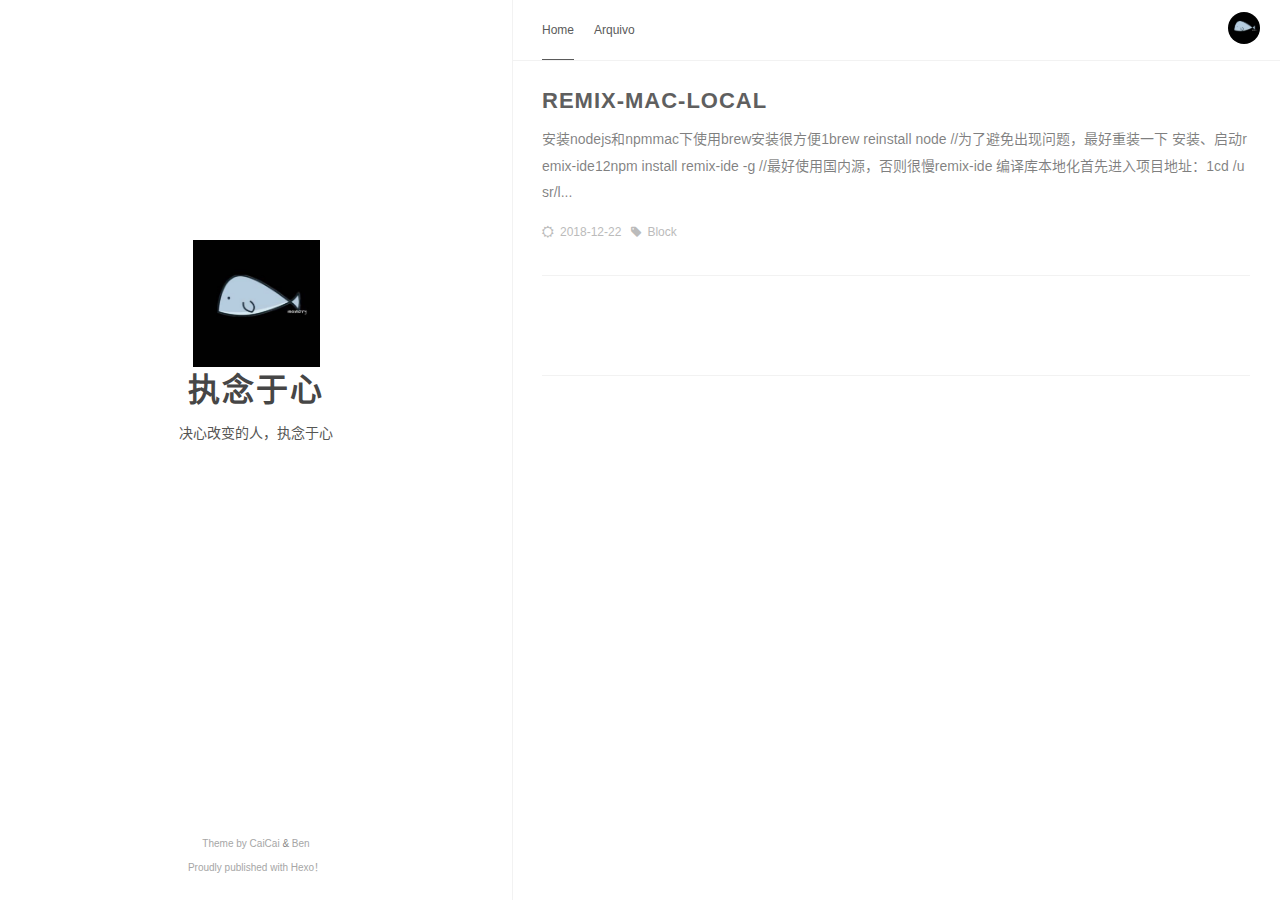
==== commit c67c9041: "Site updated: 2019-01-02 11:11:23" ====
--- a/index.html
+++ b/index.html
@@ -1,626 +1,4 @@
-<!DOCTYPE html>
-
-
-
-  
-
-
-<html class="theme-next muse use-motion" lang="">
-<head><meta name="generator" content="Hexo 3.8.0">
-  <meta charset="UTF-8">
-<meta http-equiv="X-UA-Compatible" content="IE=edge">
-<meta name="viewport" content="width=device-width, initial-scale=1, maximum-scale=1">
-<meta name="theme-color" content="#222">
-
-
-
-
-
-
-
-
-
-<meta http-equiv="Cache-Control" content="no-transform">
-<meta http-equiv="Cache-Control" content="no-siteapp">
-
-
-
-
-
-
-
-
-
-
-
-
-
-
-
-
-  
-  
-  <link href="/lib/fancybox/source/jquery.fancybox.css?v=2.1.5" rel="stylesheet" type="text/css">
-
-
-
-
-
-
-
-<link href="/lib/font-awesome/css/font-awesome.min.css?v=4.6.2" rel="stylesheet" type="text/css">
-
-<link href="/css/main.css?v=5.1.4" rel="stylesheet" type="text/css">
-
-
-  <link rel="apple-touch-icon" sizes="180x180" href="/images/apple-touch-icon-next.png?v=5.1.4">
-
-
-  <link rel="icon" type="image/png" sizes="32x32" href="/images/favicon-32x32-next.png?v=5.1.4">
-
-
-  <link rel="icon" type="image/png" sizes="16x16" href="/images/favicon-16x16-next.png?v=5.1.4">
-
-
-  <link rel="mask-icon" href="/images/logo.svg?v=5.1.4" color="#222">
-
-
-
-
-
-  <meta name="keywords" content="Hexo, NexT">
-
-
-
-
-
-
-
-
-
-
-<meta property="og:type" content="website">
-<meta property="og:title" content="执念于心">
-<meta property="og:url" content="http://yoursite.com/index.html">
-<meta property="og:site_name" content="执念于心">
-<meta property="og:locale" content="default">
-<meta name="twitter:card" content="summary">
-<meta name="twitter:title" content="执念于心">
-
-
-
-<script type="text/javascript" id="hexo.configurations">
-  var NexT = window.NexT || {};
-  var CONFIG = {
-    root: '/',
-    scheme: 'Muse',
-    version: '5.1.4',
-    sidebar: {"position":"left","display":"post","offset":12,"b2t":false,"scrollpercent":false,"onmobile":false},
-    fancybox: true,
-    tabs: true,
-    motion: {"enable":true,"async":false,"transition":{"post_block":"fadeIn","post_header":"slideDownIn","post_body":"slideDownIn","coll_header":"slideLeftIn","sidebar":"slideUpIn"}},
-    duoshuo: {
-      userId: '0',
-      author: 'Author'
-    },
-    algolia: {
-      applicationID: '',
-      apiKey: '',
-      indexName: '',
-      hits: {"per_page":10},
-      labels: {"input_placeholder":"Search for Posts","hits_empty":"We didn't find any results for the search: ${query}","hits_stats":"${hits} results found in ${time} ms"}
-    }
-  };
-</script>
-
-
-
-  <link rel="canonical" href="http://yoursite.com/">
-
-
-
-
-
-  <title>执念于心</title>
-  
-
-
-
-
-
-
-
-
-</head>
-
-<body itemscope="" itemtype="http://schema.org/WebPage" lang="default">
-
-  
-  
-    
-  
-
-  <div class="container sidebar-position-left 
-  page-home">
-    <div class="headband"></div>
-
-    <header id="header" class="header" itemscope="" itemtype="http://schema.org/WPHeader">
-      <div class="header-inner"><div class="site-brand-wrapper">
-  <div class="site-meta ">
-    
-
-    <div class="custom-logo-site-title">
-      <a href="/" class="brand" rel="start">
-        <span class="logo-line-before"><i></i></span>
-        <span class="site-title">执念于心</span>
-        <span class="logo-line-after"><i></i></span>
-      </a>
-    </div>
-      
-        <p class="site-subtitle">web&block</p>
-      
-  </div>
-
-  <div class="site-nav-toggle">
-    <button>
-      <span class="btn-bar"></span>
-      <span class="btn-bar"></span>
-      <span class="btn-bar"></span>
-    </button>
-  </div>
-</div>
-
-<nav class="site-nav">
-  
-
-  
-    <ul id="menu" class="menu">
-      
-        
-        <li class="menu-item menu-item-home">
-          <a href="/" rel="section">
-            
-              <i class="menu-item-icon fa fa-fw fa-home"></i> <br>
-            
-            Home
-          </a>
-        </li>
-      
-        
-        <li class="menu-item menu-item-archives">
-          <a href="/archives/" rel="section">
-            
-              <i class="menu-item-icon fa fa-fw fa-archive"></i> <br>
-            
-            Archives
-          </a>
-        </li>
-      
-
-      
-    </ul>
-  
-
-  
-</nav>
-
-
-
- </div>
-    </header>
-
-    <main id="main" class="main">
-      <div class="main-inner">
-        <div class="content-wrap">
-          <div id="content" class="content">
-            
-  <section id="posts" class="posts-expand">
-    
-      
-
-  
-
-  
-  
-  
-
-  <article class="post post-type-normal" itemscope="" itemtype="http://schema.org/Article">
-  
-  
-  
-  <div class="post-block">
-    <link itemprop="mainEntityOfPage" href="http://yoursite.com/2018/12/22/remix-mac-local/">
-
-    <span hidden itemprop="author" itemscope="" itemtype="http://schema.org/Person">
-      <meta itemprop="name" content="zhinianyuxin">
-      <meta itemprop="description" content="">
-      <meta itemprop="image" content="/images/avatar.gif">
-    </span>
-
-    <span hidden itemprop="publisher" itemscope="" itemtype="http://schema.org/Organization">
-      <meta itemprop="name" content="执念于心">
-    </span>
-
-    
-      <header class="post-header">
-
-        
-        
-          <h1 class="post-title" itemprop="name headline">
-                
-                <a class="post-title-link" href="/2018/12/22/remix-mac-local/" itemprop="url">remix-mac-local</a></h1>
-        
-
-        <div class="post-meta">
-          <span class="post-time">
-            
-              <span class="post-meta-item-icon">
-                <i class="fa fa-calendar-o"></i>
-              </span>
-              
-                <span class="post-meta-item-text">Posted on</span>
-              
-              <time title="Post created" itemprop="dateCreated datePublished" datetime="2018-12-22T21:36:01+08:00">
-                2018-12-22
-              </time>
-            
-
-            
-
-            
-          </span>
-
-          
-
-          
-            
-          
-
-          
-          
-
-          
-
-          
-
-          
-
-        </div>
-      </header>
-    
-
-    
-    
-    
-    <div class="post-body" itemprop="articleBody">
-
-      
-      
-
-      
-        
-          
-            <hr>
-<h4 id="安装nodejs和npm"><a href="#安装nodejs和npm" class="headerlink" title="安装nodejs和npm"></a>安装nodejs和npm</h4><p>mac下使用brew安装很方便<br><figure class="highlight bash"><table><tr><td class="gutter"><pre><span class="line">1</span><br></pre></td><td class="code"><pre><span class="line">brew reinstall node //为了避免出现问题，最好重装一下</span><br></pre></td></tr></table></figure></p>
-<h4 id="安装、启动remix-ide"><a href="#安装、启动remix-ide" class="headerlink" title="安装、启动remix-ide"></a>安装、启动remix-ide</h4><figure class="highlight bash"><table><tr><td class="gutter"><pre><span class="line">1</span><br><span class="line">2</span><br></pre></td><td class="code"><pre><span class="line">npm install remix-ide -g //最好使用国内源，否则很慢</span><br><span class="line">remix-ide</span><br></pre></td></tr></table></figure>
-<h4 id="编译库本地化"><a href="#编译库本地化" class="headerlink" title="编译库本地化"></a>编译库本地化</h4><p>首先进入项目地址：<br><figure class="highlight bash"><table><tr><td class="gutter"><pre><span class="line">1</span><br></pre></td><td class="code"><pre><span class="line"><span class="built_in">cd</span> /usr/<span class="built_in">local</span>/lib/node_modules/remix-ide/assets/</span><br></pre></td></tr></table></figure></p>
-<p>然后下载编译标准<br><figure class="highlight bash"><table><tr><td class="gutter"><pre><span class="line">1</span><br></pre></td><td class="code"><pre><span class="line">git <span class="built_in">clone</span> https://github.com/ethereum/solc-bin.git</span><br></pre></td></tr></table></figure></p>
-<p>下一步，修改app.js<br><figure class="highlight bash"><table><tr><td class="gutter"><pre><span class="line">1</span><br></pre></td><td class="code"><pre><span class="line">vi /usr/<span class="built_in">local</span>/lib/node_modules/remix-ide/build/app.js</span><br></pre></td></tr></table></figure></p>
-<p>将218185行的github地址改成本地地址：<br><img src="/2018/12/22/remix-mac-local/./1545294095533.png" alt="Alt text"><br>保存，重启，刷新浏览器缓存，就可以直接本地编译合约了。</p>
-<h4 id="改变默认绑定端口"><a href="#改变默认绑定端口" class="headerlink" title="改变默认绑定端口"></a>改变默认绑定端口</h4><p>remix 默认绑定的端口是8080，是不是和burp冲突了？<br>下面就帮你解决：<br>配置文件是在：<br><figure class="highlight bash"><table><tr><td class="gutter"><pre><span class="line">1</span><br></pre></td><td class="code"><pre><span class="line">/usr/<span class="built_in">local</span>/lib/node_modules/remix-ide/bin/remix-ide</span><br></pre></td></tr></table></figure></p>
-<p>只要将下图中红框的端口号，改一下，就可以了，当然最下面的文字提示，改不改都可以。<br><img src="/2018/12/22/remix-mac-local/./1545294392452.png" alt="Alt text"></p>
-<h4 id="后记"><a href="#后记" class="headerlink" title="后记"></a>后记</h4><p>到此，remix 就变成了顺手的本地化的solidity开发工具了。<br>配上截图一张：<br><img src="/2018/12/22/remix-mac-local/./1545294549007.png" alt="Alt text"></p>
-
-          
-        
-      
-    </div>
-    
-    
-    
-
-    
-
-    
-
-    
-
-    <footer class="post-footer">
-      
-
-      
-
-      
-
-      
-      
-        <div class="post-eof"></div>
-      
-    </footer>
-  </div>
-  
-  
-  
-  </article>
-
-
-    
-  </section>
-
-  
-
-
-          </div>
-          
-
-
-          
-
-        </div>
-        
-          
-  
-  <div class="sidebar-toggle">
-    <div class="sidebar-toggle-line-wrap">
-      <span class="sidebar-toggle-line sidebar-toggle-line-first"></span>
-      <span class="sidebar-toggle-line sidebar-toggle-line-middle"></span>
-      <span class="sidebar-toggle-line sidebar-toggle-line-last"></span>
-    </div>
-  </div>
-
-  <aside id="sidebar" class="sidebar">
-    
-    <div class="sidebar-inner">
-
-      
-
-      
-
-      <section class="site-overview-wrap sidebar-panel sidebar-panel-active">
-        <div class="site-overview">
-          <div class="site-author motion-element" itemprop="author" itemscope="" itemtype="http://schema.org/Person">
-            
-              <p class="site-author-name" itemprop="name">zhinianyuxin</p>
-              <p class="site-description motion-element" itemprop="description"></p>
-          </div>
-
-          <nav class="site-state motion-element">
-
-            
-              <div class="site-state-item site-state-posts">
-              
-                <a href="/archives/">
-              
-                  <span class="site-state-item-count">1</span>
-                  <span class="site-state-item-name">posts</span>
-                </a>
-              </div>
-            
-
-            
-
-            
-              
-              
-              <div class="site-state-item site-state-tags">
-                
-                  <span class="site-state-item-count">1</span>
-                  <span class="site-state-item-name">tags</span>
-                
-              </div>
-            
-
-          </nav>
-
-          
-
-          
-
-          
-          
-
-          
-          
-
-          
-
-        </div>
-      </section>
-
-      
-
-      
-
-    </div>
-  </aside>
-
-
-        
-      </div>
-    </main>
-
-    <footer id="footer" class="footer">
-      <div class="footer-inner">
-        <div class="copyright">&copy; <span itemprop="copyrightYear">2018</span>
-  <span class="with-love">
-    <i class="fa fa-user"></i>
-  </span>
-  <span class="author" itemprop="copyrightHolder">zhinianyuxin</span>
-
-  
-</div>
-
-
-  <div class="powered-by">Powered by <a class="theme-link" target="_blank" href="https://hexo.io">Hexo</a></div>
-
-
-
-  <span class="post-meta-divider">|</span>
-
-
-
-  <div class="theme-info">Theme &mdash; <a class="theme-link" target="_blank" href="https://github.com/iissnan/hexo-theme-next">NexT.Muse</a> v5.1.4</div>
-
-
-
-
-        
-
-
-
-
-
-
-
-        
-      </div>
-    </footer>
-
-    
-      <div class="back-to-top">
-        <i class="fa fa-arrow-up"></i>
-        
-      </div>
-    
-
-    
-
-  </div>
-
-  
-
-<script type="text/javascript">
-  if (Object.prototype.toString.call(window.Promise) !== '[object Function]') {
-    window.Promise = null;
-  }
-</script>
-
-
-
-
-
-
-
-
-
-  
-
-
-
-
-
-
-
-
-
-
-
-
-  
-  
-    <script type="text/javascript" src="/lib/jquery/index.js?v=2.1.3"></script>
-  
-
-  
-  
-    <script type="text/javascript" src="/lib/fastclick/lib/fastclick.min.js?v=1.0.6"></script>
-  
-
-  
-  
-    <script type="text/javascript" src="/lib/jquery_lazyload/jquery.lazyload.js?v=1.9.7"></script>
-  
-
-  
-  
-    <script type="text/javascript" src="/lib/velocity/velocity.min.js?v=1.2.1"></script>
-  
-
-  
-  
-    <script type="text/javascript" src="/lib/velocity/velocity.ui.min.js?v=1.2.1"></script>
-  
-
-  
-  
-    <script type="text/javascript" src="/lib/fancybox/source/jquery.fancybox.pack.js?v=2.1.5"></script>
-  
-
-
-  
-
-
-  <script type="text/javascript" src="/js/src/utils.js?v=5.1.4"></script>
-
-  <script type="text/javascript" src="/js/src/motion.js?v=5.1.4"></script>
-
-
-
-  
-  
-
-  
-
-  
-
-
-  <script type="text/javascript" src="/js/src/bootstrap.js?v=5.1.4"></script>
-
-
-
-  
-
-
-  
-
-
-
-
-	
-
-
-
-
-
-  
-
-
-
-
-
-  
-
-
-
-
-
-
-
-
-
-
-
-
-  
-
-
-
-
-
-  
-
-  
-
-  
-
-  
-  
-
-  
-
-  
-
-  
-
-</body>
-</html>
+<!DOCTYPE html><html lang="zh-CN"><head><meta name="generator" content="Hexo 3.8.0"><meta charset="utf-8"><meta name="X-UA-Compatible" content="IE=edge"><meta name="author" content="zhinianyuxin"><title>执念于心</title><meta name="description" content="决心改变的人，执念于心"><meta name="keywords" content="Web,Blockchain,CTF,Mac"><meta content="width=device-width, initial-scale=1.0, maximum-scale=1.0, user-scalable=0" name="viewport"><meta content="yes" name="apple-mobile-web-app-capable"><meta content="black" name="apple-mobile-web-app-status-bar-style"><meta content="telephone=no" name="format-detection"><meta name="renderer" content="webkit"><link rel="short icon" href="/images/logo.svg" type="image/x-icon"><link rel="stylesheet" href="/css/style.css"><link rel="stylesheet" href="/css/blog_basic.css"><link rel="stylesheet" href="/css/font-awesome.min.css"><link rel="alternate" type="application/atom+xml" title="ATOM 1.0" href="/atom.xml"></head><body><div class="sidebar animated fadeInDown"><div class="logo-title"><div class="title"><img src="/images/ico.jpg" style="width:127px;"><h3 title=""><a href="/">执念于心</a></h3><div class="description"><p>决心改变的人，执念于心</p></div></div></div><ul class="social-links"></ul><div class="footer"><a target="_blank" href="/"><span>Theme by </span></a><a href="https://www.caicai.me"> CaiCai </a><span>&</span><a href="https://github.com/Ben02/hexo-theme-Anatole"> Ben</a><div class="by_farbox"><a href="https://hexo.io/zh-cn/" target="_blank">Proudly published with Hexo&#65281;</a></div></div></div><div class="main"><div class="page-top animated fadeInDown"><div class="nav"><li><a class="current" href="/">Home</a></li><li><a href="/archives">Arquivo</a></li></div><div class="information"><div class="back_btn"><li><a class="fa fa-chevron-left" onclick="window.history.go(-1)" style="display:none;"> </a></li></div><div class="avatar"><img src="/images/ico.jpg"></div></div></div><div class="autopagerize_page_element"><div class="content"><div class="post animated fadeInDown"><div class="post-title"><h3><a href="/2018/12/22/remix-mac-local/">remix-mac-local</a></h3></div><div class="post-content"><p>
+安装nodejs和npmmac下使用brew安装很方便1brew reinstall node //为了避免出现问题，最好重装一下
+安装、启动remix-ide12npm install remix-ide -g //最好使用国内源，否则很慢remix-ide
+编译库本地化首先进入项目地址：1cd /usr/l...</p></div><div class="post-footer"><div class="meta"><div class="info"><i class="fa fa-sun-o"></i><span class="date">2018-12-22</span><i class="fa fa-tag"></i><a class="tag" href="/tags/Block/" title="Block">Block </a></div></div></div></div><div class="pagination"><ul class="clearfix"></ul></div></div></div></div><script src="/js/jquery.js"></script><script src="/js/jquery-migrate-1.2.1.min.js"></script><script src="/js/jquery.appear.js"></script></body></html>--- a/css/style.css
+++ b/css/style.css
@@ -0,0 +1,695 @@
+@charset "UTF-8";
+html {
+  background-color: #fff;
+  -webkit-font-smoothing: antialiased;
+}
+
+body {
+  color: rgba(0, 0, 0, 0.5);
+  font-family: 'PingHei', 'PingFang SC', Helvetica Neue, 'Work Sans', 'Hiragino Sans GB', 'Microsoft YaHei', SimSun, sans-serif;
+  font-size: 15px;
+  width: 100%;
+  margin: 0 auto 30px auto;
+  background-color: #fff;
+}
+
+p {
+  line-height: 1.9em;
+  font-weight: 400;
+  font-size: 14px;
+}
+
+a {
+  text-decoration: none;
+}
+
+a:link, a:visited {
+  opacity: 1;
+  -webkit-transition: all .15s linear;
+  -moz-transition: all .15s linear;
+  -o-transition: all .15s linear;
+  -ms-transition: all .15s linear;
+  transition: all .15s linear;
+  color: #424242;
+}
+
+a:hover, a:active {
+  color: #4786D6;
+}
+
+/*basic styles ends*/
+/*animation starts*/
+.animated {
+  -webkit-animation-fill-mode: both;
+  -moz-animation-fill-mode: both;
+  -ms-animation-fill-mode: both;
+  -o-animation-fill-mode: both;
+  animation-fill-mode: both;
+  -webkit-animation-duration: 1s;
+  -moz-animation-duration: 1s;
+  -ms-animation-duration: 1s;
+  -o-animation-duration: 1s;
+  animation-duration: 1s;
+}
+
+.animated.hinge {
+  -webkit-animation-duration: 1s;
+  -moz-animation-duration: 1s;
+  -ms-animation-duration: 1s;
+  -o-animation-duration: 1s;
+  animation-duration: 1s;
+}
+
+@-webkit-keyframes fadeInDown {
+  0% {
+    opacity: 0;
+    -webkit-transform: translateY(-20px);
+  }
+  100% {
+    opacity: 1;
+    -webkit-transform: translateY(0);
+  }
+}
+@-moz-keyframes fadeInDown {
+  0% {
+    opacity: 0;
+    -moz-transform: translateY(-20px);
+  }
+  100% {
+    opacity: 1;
+    -moz-transform: translateY(0);
+  }
+}
+@-o-keyframes fadeInDown {
+  0% {
+    opacity: 0;
+    -o-transform: translateY(-20px);
+  }
+  100% {
+    opacity: 1;
+    -o-transform: translateY(0);
+  }
+}
+@keyframes fadeInDown {
+  0% {
+    opacity: 0;
+    transform: translateY(-20px);
+  }
+  100% {
+    opacity: 1;
+    transform: translateY(0);
+  }
+}
+.fadeInDown {
+  -webkit-animation-name: fadeInDown;
+  -moz-animation-name: fadeInDown;
+  -o-animation-name: fadeInDown;
+  animation-name: fadeInDown;
+}
+
+/*animation ends*/
+.content {
+  height: auto;
+  float: right;
+  width: 60%;
+  margin-top: 60px;
+}
+
+.page-top {
+  width: 60%;
+  position: fixed;
+  right: 0;
+  z-index: 3;
+  background-color: #fff;
+  height: 60px;
+  border-bottom: 1px solid #f2f2f2;
+}
+.page-top .nav {
+  list-style: none;
+  padding: 18px 30px;
+  float: left;
+  font-size: 12px;
+}
+.page-top .nav li {
+  position: relative;
+  display: initial;
+  padding-right: 20px;
+}
+.page-top .nav a {
+  color: #5A5A5A;
+}
+.page-top .nav a:hover {
+  color: #4786D6;
+}
+.page-top .nav a.current {
+  color: #5A5A5A;
+  padding-bottom: 22px;
+  border-bottom: 1px solid #5A5A5A;
+}
+.page-top .information {
+  float: right;
+  padding-top: 12px;
+  padding-right: 20px;
+}
+.page-top .information .avatar {
+  float: right;
+}
+.page-top .information .avatar img {
+  width: 32px;
+  height: 32px;
+  border-radius: 300px;
+}
+.page-top .information .back_btn {
+  float: left;
+  padding-top: 5px;
+  margin-right: -10px;
+}
+.page-top .information .back_btn li {
+  display: initial;
+  padding-right: 40px;
+}
+
+.sidebar {
+  width: 40%;
+  -webkit-background-size: cover;
+  background-size: cover;
+  background-color: #fff;
+  height: 100%;
+  transition: 0.8s;
+  top: 0;
+  left: 0;
+  position: fixed;
+  z-index: 4;
+  border-right: 1px solid #f2f2f2;
+}
+.sidebar .logo-title {
+  text-align: center;
+  padding-top: 240px;
+}
+.sidebar .logo-title .description {
+  font-size: 14px;
+  color: #565654;
+}
+.sidebar .logo-title .logo {
+  margin: 0 auto;
+}
+.sidebar .logo-title .title h3 {
+  text-transform: uppercase;
+  font-size: 2rem;
+  font-weight: bold;
+  letter-spacing: 2px;
+  line-height: 1;
+  margin: 0;
+}
+.sidebar .logo-title .title a {
+  text-decoration: none;
+  color: #464646;
+  font-size: 2rem;
+  font-weight: bold;
+}
+.sidebar .social-links {
+  list-style: none;
+  padding: 0;
+  font-size: 14px;
+  text-align: center;
+}
+.sidebar .social-links i {
+  margin-right: 3px;
+}
+.sidebar .social-links li {
+  display: inline;
+  padding: 0 4px;
+  line-height: 0;
+}
+.sidebar .social-links a {
+  color: #565654;
+}
+.sidebar .social-links a:hover {
+  color: #4786D6;
+}
+
+.post {
+  background-color: #FFF;
+  margin: 30px;
+}
+.post .post-title h1 {
+  text-transform: uppercase;
+  font-size: 30px;
+  letter-spacing: 5px;
+  line-height: 1;
+}
+.post .post-title h2 {
+  text-transform: uppercase;
+  letter-spacing: 1px;
+  font-size: 28px;
+  line-height: 1;
+  font-weight: 600;
+  color: #5f5f5f;
+}
+.post .post-title h3 {
+  text-transform: uppercase;
+  letter-spacing: 1px;
+  line-height: 1;
+  font-weight: 600;
+  color: #464646;
+  font-size: 22px;
+  margin: 0;
+}
+.post .post-title a {
+  text-decoration: none;
+  letter-spacing: 1px;
+  color: #5f5f5f;
+}
+.post .post-title a:hover {
+  text-decoration: underline;
+}
+.post .post-content a {
+  text-decoration: none;
+  letter-spacing: 1px;
+  color: #4786D6;
+}
+.post .post-content a:hover {
+  color: #2F69B3;
+}
+.post .post-content h3 {
+  color: #5F5F5F;
+  font-size: 22px;
+  font-weight: 600;
+}
+.post .post-content h4 {
+  color: #5F5F5F;
+  font-size: 16px;
+}
+.post .post-footer {
+  padding: 0 0 30px 0;
+  border-bottom: 1px solid #f2f2f2;
+}
+.post .post-footer .meta {
+  max-width: 100%;
+  height: 25px;
+  color: #bbbbbb;
+}
+.post .post-footer .meta .info {
+  float: left;
+  font-size: 12px;
+}
+.post .post-footer .meta .info .date {
+  margin-right: 10px;
+}
+.post .post-footer .meta a {
+  text-decoration: none;
+  color: #bbbbbb;
+  padding-right: 10px;
+}
+.post .post-footer .meta a:hover {
+  color: #4786D6;
+}
+.post .post-footer .meta i {
+  margin-right: 6px;
+}
+.post .post-footer .tags {
+  padding-bottom: 15px;
+  font-size: 13px;
+}
+.post .post-footer .tags ul {
+  list-style-type: none;
+  display: inline;
+  margin: 0;
+  padding: 0;
+}
+.post .post-footer .tags ul li {
+  list-style-type: none;
+  margin: 0;
+  padding-right: 5px;
+  display: inline;
+}
+.post .post-footer .tags a {
+  text-decoration: none;
+  color: rgba(0, 0, 0, 0.44);
+  font-weight: 400;
+}
+.post .post-footer .tags a:hover {
+  text-decoration: none;
+}
+
+.pagination {
+  margin: 30px;
+  padding: 0px 0 56px 0;
+  border-bottom: 1px solid #f2f2f2;
+}
+.pagination ul {
+  list-style: none;
+  margin: 0;
+  padding: 0;
+  height: 13px;
+}
+.pagination ul li {
+  margin: 0 2px 0 2px;
+  display: inline;
+  line-height: 1;
+}
+.pagination ul li a {
+  text-decoration: none;
+}
+.pagination .pre {
+  float: left;
+}
+.pagination .next {
+  float: right;
+}
+
+.like-reblog-buttons {
+  float: right;
+}
+
+.like-button {
+  float: right;
+  padding: 0 0 0 10px;
+}
+
+.reblog-button {
+  float: right;
+  padding: 0;
+}
+
+#install-btn {
+  position: fixed;
+  bottom: 0px;
+  right: 6px;
+}
+
+#disqus_thread {
+  margin: 30px;
+  border-bottom: 1px solid #f2f2f2;
+}
+
+.footer {
+  clear: both;
+  text-align: center;
+  font-size: 10px;
+  margin: 0 auto;
+  bottom: 0;
+  position: absolute;
+  width: 100%;
+  padding-bottom: 20px;
+  background: #fff;
+}
+.footer a {
+  color: #A6A6A6;
+}
+.footer a:hover {
+  color: #4786D6;
+}
+
+/*for archive*/
+.archive {
+  width: 100%;
+}
+
+.list-with-title {
+  font-size: 14px;
+  margin: 30px;
+  padding: 0;
+}
+.list-with-title li {
+  list-style-type: none;
+  padding: 0;
+}
+.list-with-title .listing-title {
+  font-size: 24px;
+  color: #666666;
+  font-weight: 600;
+  line-height: 2.2em;
+}
+.list-with-title .listing {
+  padding: 0;
+}
+.list-with-title .listing .listing-post {
+  padding-bottom: 5px;
+}
+.list-with-title .listing .listing-post .post-time {
+  float: right;
+  color: #C5C5C5;
+}
+.list-with-title .listing .listing-post a {
+  color: #8F8F8F;
+}
+.list-with-title .listing .listing-post a:hover {
+  color: #4786D6;
+}
+
+/* share */
+.share {
+  margin: 0px 30px;
+  display: inline-flex;
+}
+
+.evernote {
+  width: 32px;
+  height: 32px;
+  border-radius: 300px;
+  background-color: #3E3E3E;
+  margin-right: 5px;
+}
+.evernote a {
+  color: #fff;
+  padding: 11px;
+  font-size: 12px;
+}
+.evernote a:hover {
+  color: #ED6243;
+  padding: 11px;
+}
+
+.weibo {
+  width: 32px;
+  height: 32px;
+  border-radius: 300px;
+  background-color: #ED6243;
+  margin-right: 5px;
+}
+.weibo a {
+  color: #fff;
+  padding: 9px;
+}
+.weibo a:hover {
+  color: #BD4226;
+}
+
+.twitter {
+  width: 32px;
+  height: 32px;
+  border-radius: 300px;
+  background-color: #59C0FD;
+  margin-right: 5px;
+}
+.twitter a {
+  color: #fff;
+  padding: 9px;
+}
+.twitter a:hover {
+  color: #4B9ECE;
+}
+
+/* about */
+.about {
+  margin: 30px;
+}
+.about h3 {
+  font-size: 22px;
+}
+
+/* links*/
+.links {
+  margin: 30px;
+}
+.links h3 {
+  font-size: 22px;
+}
+.links a {
+  cursor: pointer;
+}
+
+/* 评论样式 */
+.comment-count {
+  color: #666;
+}
+
+.tab-community {
+  color: #666;
+}
+
+.read_more {
+  font-size: 14px;
+}
+
+.back-button {
+  padding-top: 30px;
+  max-width: 100px;
+  padding-left: 40px;
+  float: left;
+}
+
+/* 默认评论样式 */
+#fb_comments_container {
+  margin: 30px;
+}
+
+/* 按钮样式 */
+a.btn {
+  color: #868686;
+  font-weight: 400;
+}
+
+.btn {
+  display: inline-block;
+  position: relative;
+  outline: 0;
+  color: rgba(0, 0, 0, 0.44);
+  background: transparent;
+  font-size: 14px;
+  text-align: center;
+  text-decoration: none;
+  cursor: pointer;
+  border: 1px solid rgba(0, 0, 0, 0.15);
+  white-space: nowrap;
+  font-weight: 400;
+  font-style: normal;
+  border-radius: 999em;
+}
+
+.btn:hover {
+  display: inline-block;
+  position: relative;
+  outline: 0px;
+  color: #464545;
+  background: transparent;
+  font-size: 14px;
+  text-align: center;
+  text-decoration: none;
+  cursor: pointer;
+  border: 1px solid #464545;
+  white-space: nowrap;
+  font-weight: 400;
+  font-style: normal;
+  border-radius: 999em;
+}
+
+[role="back"] {
+  padding: 0.5em 1.25em;
+  line-height: 1.666em;
+}
+
+[role="home"] {
+  padding: 0.5em 1.25em;
+  line-height: 1.666em;
+}
+
+[role="navigation"] {
+  padding: 0.5em 1.25em;
+  line-height: 1.666em;
+}
+
+[role="tags"] {
+  padding: 6px 12px;
+}
+
+/* Menu样式 */
+.menu {
+  float: right;
+  padding-top: 30px;
+}
+.menu .btn-down {
+  margin: 0px;
+}
+.menu .btn-down li {
+  list-style: none;
+  width: 100px;
+}
+.menu .btn-down li a {
+  display: inline-block;
+  position: relative;
+  padding: 0.5em 1.25em;
+  outline: 0;
+  color: rgba(0, 0, 0, 0.44);
+  background: transparent;
+  font-size: 14px;
+  text-align: center;
+  text-decoration: none;
+  cursor: pointer;
+  border: 1px solid rgba(0, 0, 0, 0.15);
+  white-space: nowrap;
+  font-weight: 400;
+  font-style: normal;
+  border-radius: 999em;
+  margin-top: 5px;
+}
+.menu .btn-down li a:hover {
+  position: relative;
+  padding: 0.5em 1.25em;
+  outline: 0;
+  color: #fff;
+  background: #3CBD10;
+  font-size: 14px;
+  text-align: center;
+  text-decoration: none;
+  cursor: pointer;
+  border: 1px solid rgba(0, 0, 0, 0.15);
+  white-space: nowrap;
+  font-weight: 400;
+  font-style: normal;
+  border-radius: 999em;
+  margin-top: 5px;
+}
+.menu .btn-down div {
+  position: absolute;
+  visibility: hidden;
+  width: 100px;
+  float: right;
+}
+
+.page_404 {
+  text-align: center;
+  padding-top: 50px;
+}
+
+@media screen and (max-width: 960px) {
+  .sidebar {
+    width: 100%;
+    position: absolute;
+    border-right: none;
+    z-index: 1;
+  }
+  .sidebar .logo-title {
+    padding-top: 120px;
+  }
+  .sidebar .logo-title .title img {
+    width: 100px;
+  }
+  .sidebar .logo-title .title h3 {
+    font-size: 20px;
+  }
+
+  .page-top {
+    width: 100%;
+  }
+
+  .post-title h3 {
+    line-height: 1.6;
+  }
+
+  .content {
+    margin-top: 420px;
+    width: 100%;
+    z-index: 2;
+    position: absolute;
+  }
+
+  .footer {
+    display: none;
+  }
+
+  .share {
+    display: grid;
+  }
+}
--- a/css/blog_basic.css
+++ b/css/blog_basic.css
@@ -0,0 +1,522 @@
+.post-content .tip {
+  position: relative;
+  margin: 2em 0;
+  padding: 12px 24px 12px 30px;
+  border-left: 4px solid #f66;
+  border-top-right-radius: 2px;
+  border-bottom-right-radius: 2px;
+  background-color: #f8f8f8
+}
+
+.post-content .tip br {
+  /**display: none**/
+}
+
+.post-content .tip:before {
+  position: absolute;
+  top: 14px;
+  left: -12px;
+  content: "!";
+  width: 20px;
+  height: 20px;
+  border-radius: 100%;
+  color: #fff;
+  font-size: 14px;
+  line-height: 20px;
+  font-weight: bold;
+  text-align: center;
+  background-color: #f66;
+  font-family: 'Dosis', 'Source Sans Pro', 'Helvetica Neue', Arial, sans-serif
+}
+
+.content > .post > .post-content > p {
+  word-wrap: break-word;
+  word-break: break-all;
+}
+
+#ds-thread,#disqus_thread,#cloud-tie-wrapper {
+  margin: 0 30px!important
+}
+
+pre {
+  font-size: 0.8em!important;
+  background-color: #f8f8f8!important;
+  font-family: 'Roboto Mono','Lucida Console','Trebuchet MS','Courier New', Monaco, courier,'PingFang SC','Hiragino Sans GB','Microsoft Jhenghei','Microsoft YaHei', monospace!important
+}
+
+figure.highlight {
+  position: relative!important;
+  margin: 1em 0!important;
+  border-radius: 2px!important;
+  line-height: 1.1em!important;
+  background-color: #f8f8f8!important;
+  overflow-x: auto!important
+}
+
+figure.highlight table,figure.highlight tr,figure.highlight td {
+  width: 100%!important;
+  border-collapse: collapse!important;
+  padding: 0!important;
+  margin: 0!important
+}
+
+figure.highlight .gutter {
+  display: none!important
+}
+
+figure.highlight .code pre {
+  padding: 1.2em 1.4em!important;
+  line-height: 1.5em!important;
+  margin: 0!important
+}
+
+figure.highlight.html .code:after,figure.highlight.js .code:after,figure.highlight.bash .code:after,figure.highlight.css .code:after,figure.highlight.scss .code:after,figure.highlight.diff .code:after,figure.highlight.java .code:after,figure.highlight.xml .code:after,figure.highlight.python .code:after,figure.highlight.json .code:after,figure.highlight.swift .code:after,figure.highlight.ruby .code:after,figure.highlight.perl .code:after,figure.highlight.php .code:after,figure.highlight.c .code:after,figure.highlight.cpp .code:after {
+  position: absolute!important;
+  top: 0!important;
+  right: 0!important;
+  color: #ccc!important;
+  text-align: right!important;
+  font-size: 0.75em!important;
+  padding: 5px 10px 0!important;
+  line-height: 15px!important;
+  height: 15px!important;
+  font-weight: 600!important
+}
+
+figure.highlight.html .code:after {
+  content: "HTML"
+}
+
+figure.highlight.js .code:after {
+  content: "JS"
+}
+
+figure.highlight.bash .code:after {
+  content: "BASH"
+}
+
+figure.highlight.css .code:after {
+  content: "CSS"
+}
+
+figure.highlight.scss .code:after {
+  content: "SCSS"
+}
+
+figure.highlight.diff .code:after {
+  content: "DIFF"
+}
+
+figure.highlight.java .code:after {
+  content: "JAVA"
+}
+
+figure.highlight.xml .code:after {
+  content: "XML"
+}
+
+figure.highlight.python .code:after {
+  content: "PYTHON"
+}
+
+figure.highlight.json .code:after {
+  content: "JSON"
+}
+
+figure.highlight.swift .code:after {
+  content: "SWIFT"
+}
+
+figure.highlight.ruby .code:after {
+  content: "RUBY"
+}
+
+figure.highlight.perl .code:after {
+  content: "PERL"
+}
+
+figure.highlight.php .code:after {
+  content: "PHP"
+}
+
+figure.highlight.c .code:after {
+  content: "C"
+}
+
+figure.highlight.java .code:after {
+  content: "JAVA"
+}
+
+figure.highlight.cpp .code:after {
+  content: "CPP"
+}
+
+figure.highlight.cpp .code:after {
+  content: 'C++'
+}
+
+pre {
+  color: #525252!important
+}
+
+pre .function .keyword,pre .constant {
+  color: #0092db!important
+}
+
+pre .keyword,pre .attribute {
+  color: #e96900!important
+}
+
+pre .number,pre .literal {
+  color: #ae81ff!important
+}
+
+pre .tag,pre .tag .title,pre .change,pre .winutils,pre .flow,pre .lisp .title,pre .clojure .built_in,pre .nginx .title,pre .tex .special {
+  color: #2973b7!important
+}
+
+pre .symbol,pre .symbol .string,pre .value,pre .regexp {
+  color: #42b983!important
+}
+
+pre .title {
+  color: #83B917!important
+}
+
+pre .tag .value,pre .string,pre .subst,pre .haskell .type,pre .preprocessor,pre .ruby .class .parent,pre .built_in,pre .sql .aggregate,pre .django .template_tag,pre .django .variable,pre .smalltalk .class,pre .javadoc,pre .django .filter .argument,pre .smalltalk .localvars,pre .smalltalk .array,pre .attr_selector,pre .pseudo,pre .addition,pre .stream,pre .envvar,pre .apache .tag,pre .apache .cbracket,pre .tex .command,pre .prompt {
+  color: #42b983!important
+}
+
+pre .comment,pre .java .annotation,pre .python .decorator,pre .template_comment,pre .pi,pre .doctype,pre .shebang,pre .apache .sqbracket,pre .tex .formula {
+  color: #b3b3b3!important
+}
+
+pre .deletion {
+  color: #BA4545!important
+}
+
+pre .coffeescript .javascript,pre .javascript .xml,pre .tex .formula,pre .xml .javascript,pre .xml .vbscript,pre .xml .css,pre .xml .cdata {
+  opacity: 0.5!important
+}
+
+html {
+  height: 100%;
+  max-height: 100%;
+  padding: 0;
+  margin: 0; }
+
+  body {
+    padding: 0;
+    margin: 0;
+    line-height: 1.6em; }
+
+    .clear {
+      clear: both;
+      display: block;
+      overflow: hidden;
+      visibility: hidden;
+      width: 0;
+      height: 0; }
+
+      h1, h2, h3, h4, h5, h6 {
+        text-rendering: optimizeLegibility;
+        line-height: 1;
+        margin: 2rem 0; }
+
+        h1 {
+          font-size: 2.1rem;
+          line-height: 1.2em; }
+
+          h2 {
+            font-size: 1.9rem;
+            line-height: 1.2em; }
+
+            h3 {
+              font-size: 1.75rem; }
+
+              h4 {
+                font-size: 1.3rem; }
+
+                h5 {
+                  font-size: 1.3rem; }
+
+                  h6 {
+                    font-size: 1.3rem; }
+
+                    img {
+                      max-width: 100%;
+                      height: auto; }
+
+                      p, ul, ol, dl {
+                        margin: 1em 0; }
+
+                        ol ol, ul ul, ul ol, ol ul {
+                          margin: 0.4em 0; }
+
+                          ul p, ol p, li p, .content li p, blockquote p, .content blockquote p,
+                          .post blockquote p, .post li p {
+                            margin: 0;
+                            overflow: visible; }
+
+                            a img {
+                              border: none; }
+
+dl dt {
+  float: left;
+  width: 180px;
+  overflow: hidden;
+  clear: left;
+  text-align: right;
+  text-overflow: ellipsis;
+  white-space: nowrap;
+  font-weight: bold;
+  margin-bottom: 1em; }
+
+  dl dd {
+    margin-left: 200px;
+    margin-bottom: 1em; }
+
+    hr {
+      display: block;
+      height: 1px;
+      border: 0;
+      border-top: 1px solid #efefef;
+      margin: 3.2em 0;
+      padding: 0; }
+
+      blockquote {
+        box-sizing: border-box;
+        margin: 1.6em 0 1.6em -2.2em;
+        padding: 0 0 0 1.6em;
+        border-left: #4a4a4a 0.4em solid; }
+
+        blockquote p {
+          margin: 0.8em 0; }
+
+          blockquote small {
+            display: inline-block;
+            margin: 0.8em 0 0.8em 1.5em;
+            font-size: 0.9em;
+            color: #ccc; }
+
+            blockquote small:before {
+              content: '\2014 \00A0'; }
+
+              blockquote cite {
+                font-weight: bold; }
+
+                blockquote cite a {
+                  font-weight: normal; }
+
+                  mark {
+                    background-color: #ffc336; }
+
+                    code, tt {
+                      padding: 1px 3px;
+                      font-family: Inconsolata, monospace, sans-serif;
+                      font-size: 0.85em;
+                      white-space: pre-wrap;
+                      border: 1px solid #E3EDF3;
+                      background: #f7f7f9;
+                      color: #d14;
+                      border-radius: 2px; }
+/**
+                      pre {
+                        -moz-box-sizing: border-box;
+                        box-sizing: border-box;
+                        margin: 1.6em 0;
+                        border: 1px solid #E3EDF3;
+                        width: 100%;
+                        padding: 10px;
+                        font-family: Inconsolata, monospace, sans-serif;
+                        font-size: 0.9em;
+                        white-space: pre;
+                        overflow: auto;
+                        background: #F7FAFB;
+                        border-radius: 3px; }
+
+                        pre code, tt {
+                          font-size: inherit;
+                          white-space: -moz-pre-wrap;
+                          white-space: pre-wrap;
+                          background: transparent;
+                          border: none;
+                          color: #333;
+                          padding: 0; }
+
+                          kbd {
+                            display: inline-block;
+                            margin-bottom: 0.4em;
+                            padding: 1px 8px;
+                            border: #ccc 1px solid;
+                            color: #666;
+                            text-shadow: #fff 0 1px 0;
+                            font-size: 0.9em;
+                            font-weight: bold;
+                            background: #f4f4f4;
+                            border-radius: 4px;
+                            box-shadow: 0 1px 0 rgba(0, 0, 0, 0.2), 0 1px 0 0 white inset; }
+
+                            table {
+                              -moz-box-sizing: border-box;
+                              box-sizing: border-box;
+                              margin: 1em 0;
+                              width: 100%;
+                              max-width: 100%;
+                              border-width: 1px;
+                              border-style: solid;
+                              background-color: transparent; }
+
+                              table, table tr, table tr td, table tr th {
+                                border-color: #e5e5e5; }
+
+                                table th {
+                                  color: #666666;
+                                  background-color: #fdfdfd; }
+
+                                  tr th {
+                                    border-bottom-width: 1px;
+                                    border-bottom-style: solid;
+                                    text-align: left; }
+
+                                    tr th, tr td {
+                                      padding: 5px 20px;
+                                      border-right: 1px solid;
+                                      font-size: 1rem; }
+
+                                      tr th:last-child, tr td:last-child {
+                                        border-right: 0px; }
+
+                                        table th {
+                                          font-weight: bold; }
+
+                                          table tbody > tr:nth-child(odd) > td, table tbody > tr:nth-child(odd) > th {
+                                            background-color: #f9f9f9; }
+
+                                            .gist {
+                                              font-size: 12px; }
+                                              .gist table {
+                                                margin: 0;
+                                                width: auto; }
+                                                .gist table pre {
+                                                  font-size: 12px; }
+                                                  .gist table .line-numbers {
+                                                    font-size: 12px; }
+**/
+
+.toc {
+  border: 1px solid #f0f0f0;
+  margin-bottom: 20px;
+  padding: 10px 30px; }
+
+  #fb_comments_container {
+    overflow: hidden;
+    margin: 0 auto; }
+    #fb_comments_container #fb_comments {
+      list-style-type: none;
+      padding: 0; }
+      #fb_comments_container #fb_comments h1 {
+        font-size: 1.3em; }
+        #fb_comments_container #fb_comments h2 {
+          font-size: 1.2em; }
+          #fb_comments_container #fb_comments h3 {
+            font-size: 1.1em; }
+            #fb_comments_container #fb_comments h4, #fb_comments_container #fb_comments h5,
+            #fb_comments_container #fb_comments h6 {
+              font-size: 1.05em; }
+              #fb_comments_container #fb_comments .comment {
+                position: relative;
+                padding: 25px 0;
+                border-bottom: 1px solid rgba(150, 150, 150, 0.2);
+                *border-bottom: 1px solid #f0f0f0; }
+                #fb_comments_container #fb_comments .comment .avatar {
+                  position: absolute;
+                  top: 25px;
+                  left: 0;
+                  width: 50px;
+                  float: left; }
+                  #fb_comments_container #fb_comments .comment .avatar img {
+                    width: 48px;
+                    border: none;
+                    border-radius: 5px;
+                    margin: 0; }
+                #fb_comments_container #fb_comments .comment .comment_body,
+                #fb_comments_container #fb_comments .comment .c_content {
+                  margin-left: 70px;
+                  display: block; }
+                  #fb_comments_container #fb_comments .comment .comment_body p,
+                  #fb_comments_container #fb_comments .comment .c_content p {
+                    margin: 5px 0 15px 0;
+                    padding: 0;
+                    line-height: 1.8; }
+                    #fb_comments_container #fb_comments .comment .comment_body .author,
+                    #fb_comments_container #fb_comments .comment .c_content .author {
+                      line-height: 1.5em;
+                      margin: 0;
+                      padding: 0; }
+                      #fb_comments_container #fb_comments .comment .comment_body .author b,
+                      #fb_comments_container #fb_comments .comment .c_content .author b {
+                        color: #555; }
+                        #fb_comments_container #fb_comments .comment .comment_body .author small,
+                        #fb_comments_container #fb_comments .comment .c_content .author small {
+                          font-weight: normal;
+                          padding-left: 10px;
+                          font-size: 0.7em;
+                          color: #666; }
+
+#fb_new_comment {
+  padding-bottom: 50px; }
+  #fb_new_comment textarea {
+    border-radius: 5px;
+    height: 80px;
+    width: 98%;
+    padding: 5px;
+    font-size: 1em;
+    border: 1px solid rgba(150, 150, 150, 0.5);
+    *border: 1px solid #a8a8a8;
+    line-height: 1.5; }
+    #fb_new_comment .comment_error {
+      color: red;
+      text-align: center;
+      display: block;
+      font-size: 0.8em;
+      padding-top: 1em; }
+      #fb_new_comment .c_button:hover {
+        background: #E60900;
+        color: #fff;
+        text-decoration: none; }
+        #fb_new_comment .c_button, #fb_new_comment #c_submit {
+          cursor: pointer;
+          font-family: "Hiragino Sans GB", "Microsoft YaHei", sans-serif;
+          font-size: 1em;
+          line-height: 1.3em;
+          letter-spacing: 1px;
+          border-radius: 5px;
+          padding: 5px 5px 2px 5px; }
+          #fb_new_comment .input_body {
+            margin-top: 10px; }
+            #fb_new_comment .input_body ul {
+              list-style: none;
+              padding: 5px 0;
+              margin: auto 0; }
+              #fb_new_comment .input_body ul li {
+                float: left;
+                margin-right: 2.2%;
+                *margin-right: 22px; }
+                #fb_new_comment .input_body ul li label {
+                  line-height: 1em; }
+                  #fb_new_comment .input_body ul li input {
+                    border-radius: 5px;
+                    border: 1px solid #ddd;
+                    padding: 5px;
+                    background: rgba(255, 255, 255, 0.5);
+                    margin: 0 0 10px 0; }
+
+#SwfStore_farbox_0 {
+  height: 0;
+  overflow: hidden; }
+
+  @media screen and (max-width: 320px) {
+    #fb_comments .c_content, #fb_comments .comment_body {
+      margin-left: 57px;   }
+}
